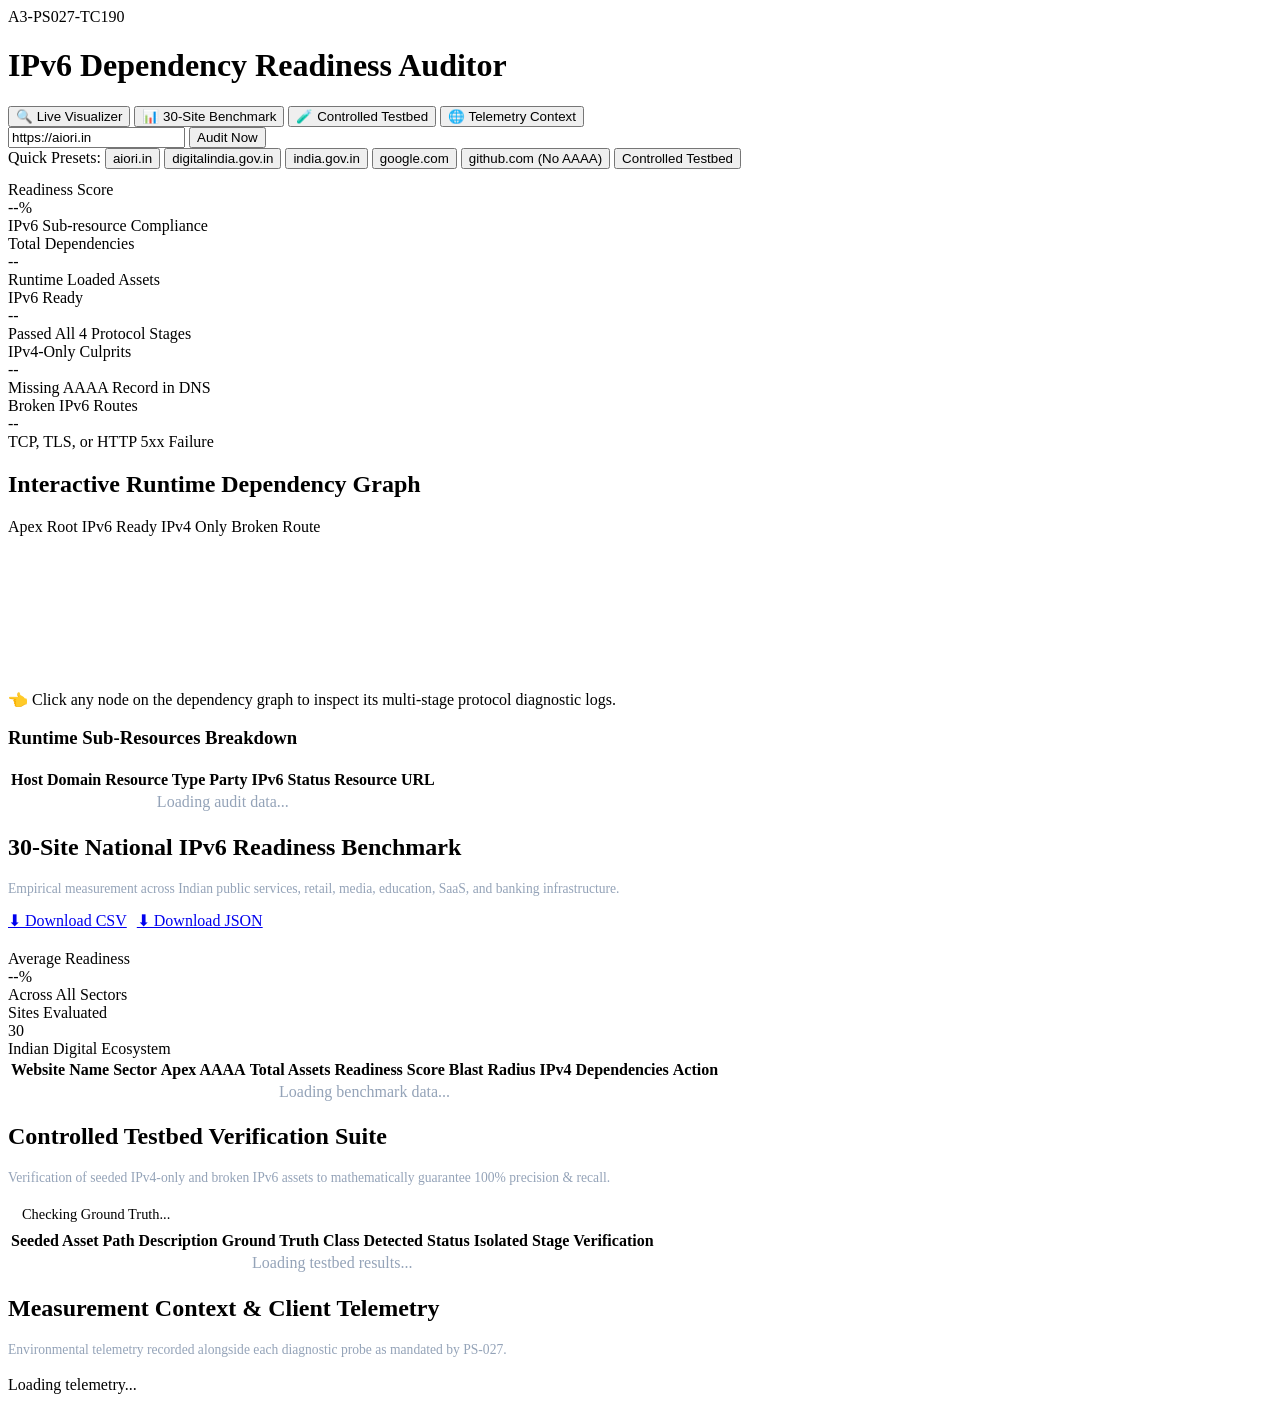
==== src/web/templates/index.html @ 7feddf94 "Level 2 Implementation: Complete Browser-Based IPv6 Auditor, 4-Stage Diagnostics, Controlled Testbed" ====
<!DOCTYPE html>
<html lang="en">
<head>
    <meta charset="UTF-8">
    <meta name="viewport" content="width=device-width, initial-scale=1.0">
    <title>IPv6 Website & Dependency Readiness Auditor | Team A3-PS027-TC190</title>
    <meta name="description" content="AIORI 3.0 PS-027 IPv6 Website and Dependency Readiness Auditor. Multi-stage failure isolation across DNS, TCP, TLS, and HTTP.">
    <!-- Google Fonts -->
    <link rel="preconnect" href="https://fonts.googleapis.com">
    <link rel="preconnect" href="https://fonts.gstatic.com" crossorigin>
    <link href="https://fonts.googleapis.com/css2?family=Inter:wght@400;500;600;700;800&family=JetBrains+Mono:wght@400;500;700&display=swap" rel="stylesheet">
    <link rel="stylesheet" href="/static/style.css">
</head>
<body>

    <!-- Header & Navigation -->
    <header class="navbar">
        <div class="brand-wrapper">
            <span class="brand-badge">A3-PS027-TC190</span>
            <h1 class="brand-title">IPv6 Dependency Readiness Auditor</h1>
        </div>
        <nav class="nav-links">
            <button class="nav-tab active" data-target="liveAuditPanel">🔍 Live Visualizer</button>
            <button class="nav-tab" data-target="benchmarkPanel">📊 30-Site Benchmark</button>
            <button class="nav-tab" data-target="testbedPanel">🧪 Controlled Testbed</button>
            <button class="nav-tab" data-target="telemetryPanel">🌐 Telemetry Context</button>
        </nav>
    </header>

    <!-- Main Workspace -->
    <main class="main-content">

        <!-- TAB 1: LIVE AUDIT & DEPENDENCY GRAPH -->
        <section id="liveAuditPanel" class="tab-panel active">
            <!-- Search & Presets -->
            <div class="audit-search-card">
                <form id="auditForm" class="search-form">
                    <input type="text" id="urlInput" class="url-input" placeholder="Enter target URL (e.g. https://india.gov.in)" value="https://aiori.in" required>
                    <button type="submit" id="auditBtn" class="btn-audit">Audit Now</button>
                </form>
                <div class="preset-chips">
                    <span class="preset-label">Quick Presets:</span>
                    <button class="chip" data-url="https://aiori.in">aiori.in</button>
                    <button class="chip" data-url="https://digitalindia.gov.in">digitalindia.gov.in</button>
                    <button class="chip" data-url="https://india.gov.in">india.gov.in</button>
                    <button class="chip" data-url="https://google.com">google.com</button>
                    <button class="chip" data-url="https://github.com">github.com (No AAAA)</button>
                    <button class="chip" data-url="http://localhost:8888">Controlled Testbed</button>
                </div>
                <div id="auditStatus" style="font-size:0.8rem; color:#94a3b8; margin-top:12px;"></div>
            </div>

            <!-- Scorecards Grid -->
            <div class="metrics-grid">
                <div class="metric-card">
                    <div class="metric-header">Readiness Score</div>
                    <div id="metricReadiness" class="metric-value color-green">--%</div>
                    <div class="metric-sub">IPv6 Sub-resource Compliance</div>
                </div>
                <div class="metric-card">
                    <div class="metric-header">Total Dependencies</div>
                    <div id="metricTotal" class="metric-value color-cyan">--</div>
                    <div class="metric-sub">Runtime Loaded Assets</div>
                </div>
                <div class="metric-card">
                    <div class="metric-header">IPv6 Ready</div>
                    <div id="metricV6Ready" class="metric-value color-green">--</div>
                    <div class="metric-sub">Passed All 4 Protocol Stages</div>
                </div>
                <div class="metric-card">
                    <div class="metric-header">IPv4-Only Culprits</div>
                    <div id="metricV4Only" class="metric-value color-red">--</div>
                    <div class="metric-sub">Missing AAAA Record in DNS</div>
                </div>
                <div class="metric-card">
                    <div class="metric-header">Broken IPv6 Routes</div>
                    <div id="metricBroken" class="metric-value color-amber">--</div>
                    <div class="metric-sub">TCP, TLS, or HTTP 5xx Failure</div>
                </div>
            </div>

            <!-- Split Workspace: Graph & Diagnostic Drawer -->
            <div class="audit-workspace">
                <div class="graph-container">
                    <div class="panel-header">
                        <h2 class="panel-title">Interactive Runtime Dependency Graph</h2>
                        <div class="graph-legend">
                            <span class="legend-item"><span class="dot dot-cyan"></span> Apex Root</span>
                            <span class="legend-item"><span class="dot dot-green"></span> IPv6 Ready</span>
                            <span class="legend-item"><span class="dot dot-red"></span> IPv4 Only</span>
                            <span class="legend-item"><span class="dot dot-amber"></span> Broken Route</span>
                        </div>
                    </div>
                    <canvas id="dependencyCanvas" class="graph-canvas"></canvas>
                </div>

                <div class="diagnostic-drawer">
                    <div id="drawerPlaceholder" class="drawer-placeholder">
                        👈 Click any node on the dependency graph to inspect its multi-stage protocol diagnostic logs.
                    </div>
                    <div id="drawerContent" style="display:none;"></div>
                </div>
            </div>

            <!-- Discovered Resources Table -->
            <div class="table-container">
                <div class="panel-header">
                    <h3 class="panel-title">Runtime Sub-Resources Breakdown</h3>
                </div>
                <table>
                    <thead>
                        <tr>
                            <th>Host Domain</th>
                            <th>Resource Type</th>
                            <th>Party</th>
                            <th>IPv6 Status</th>
                            <th>Resource URL</th>
                        </tr>
                    </thead>
                    <tbody id="resourceTableBody">
                        <tr><td colspan="5" style="text-align:center; color:#94a3b8;">Loading audit data...</td></tr>
                    </tbody>
                </table>
            </div>
        </section>

        <!-- TAB 2: 30-SITE NATIONAL BENCHMARK -->
        <section id="benchmarkPanel" class="tab-panel">
            <div class="audit-search-card">
                <div class="panel-header">
                    <div>
                        <h2 class="panel-title">30-Site National IPv6 Readiness Benchmark</h2>
                        <p style="color:#94a3b8; font-size:0.85rem; margin-top:4px;">
                            Empirical measurement across Indian public services, retail, media, education, SaaS, and banking infrastructure.
                        </p>
                    </div>
                    <div style="display:flex; gap:10px;">
                        <a href="/api/reports/csv" download class="btn-export">⬇ Download CSV</a>
                        <a href="/api/reports/json" download class="btn-export">⬇ Download JSON</a>
                    </div>
                </div>

                <div class="metrics-grid" style="margin-top:20px; margin-bottom:0;">
                    <div class="metric-card">
                        <div class="metric-header">Average Readiness</div>
                        <div id="benchAvgScore" class="metric-value color-amber">--%</div>
                        <div class="metric-sub">Across All Sectors</div>
                    </div>
                    <div class="metric-card">
                        <div class="metric-header">Sites Evaluated</div>
                        <div id="benchTotalSites" class="metric-value color-cyan">30</div>
                        <div class="metric-sub">Indian Digital Ecosystem</div>
                    </div>
                </div>
            </div>

            <div class="table-container">
                <table>
                    <thead>
                        <tr>
                            <th>Website Name</th>
                            <th>Sector</th>
                            <th>Apex AAAA</th>
                            <th>Total Assets</th>
                            <th>Readiness Score</th>
                            <th>Blast Radius</th>
                            <th>IPv4 Dependencies</th>
                            <th>Action</th>
                        </tr>
                    </thead>
                    <tbody id="benchmarkTableBody">
                        <tr><td colspan="8" style="text-align:center; color:#94a3b8;">Loading benchmark data...</td></tr>
                    </tbody>
                </table>
            </div>
        </section>

        <!-- TAB 3: CONTROLLED TESTBED -->
        <section id="testbedPanel" class="tab-panel">
            <div class="audit-search-card">
                <div class="panel-header">
                    <div>
                        <h2 class="panel-title">Controlled Testbed Verification Suite</h2>
                        <p style="color:#94a3b8; font-size:0.85rem; margin-top:4px;">
                            Verification of seeded IPv4-only and broken IPv6 assets to mathematically guarantee 100% precision & recall.
                        </p>
                    </div>
                    <div id="testbedStatusBadge" class="badge badge-ready" style="font-size:0.9rem; padding:6px 14px;">
                        Checking Ground Truth...
                    </div>
                </div>
            </div>

            <div class="table-container">
                <table>
                    <thead>
                        <tr>
                            <th>Seeded Asset Path</th>
                            <th>Description</th>
                            <th>Ground Truth Class</th>
                            <th>Detected Status</th>
                            <th>Isolated Stage</th>
                            <th>Verification</th>
                        </tr>
                    </thead>
                    <tbody id="testbedTableBody">
                        <tr><td colspan="6" style="text-align:center; color:#94a3b8;">Loading testbed results...</td></tr>
                    </tbody>
                </table>
            </div>
        </section>

        <!-- TAB 4: TELEMETRY CONTEXT -->
        <section id="telemetryPanel" class="tab-panel">
            <div class="audit-search-card">
                <h2 class="panel-title">Measurement Context & Client Telemetry</h2>
                <p style="color:#94a3b8; font-size:0.85rem; margin-top:4px; margin-bottom:18px;">
                    Environmental telemetry recorded alongside each diagnostic probe as mandated by PS-027.
                </p>
                <div id="telemetryBox">Loading telemetry...</div>
            </div>
        </section>

    </main>

    <script src="/static/app.js"></script>
</body>
</html>
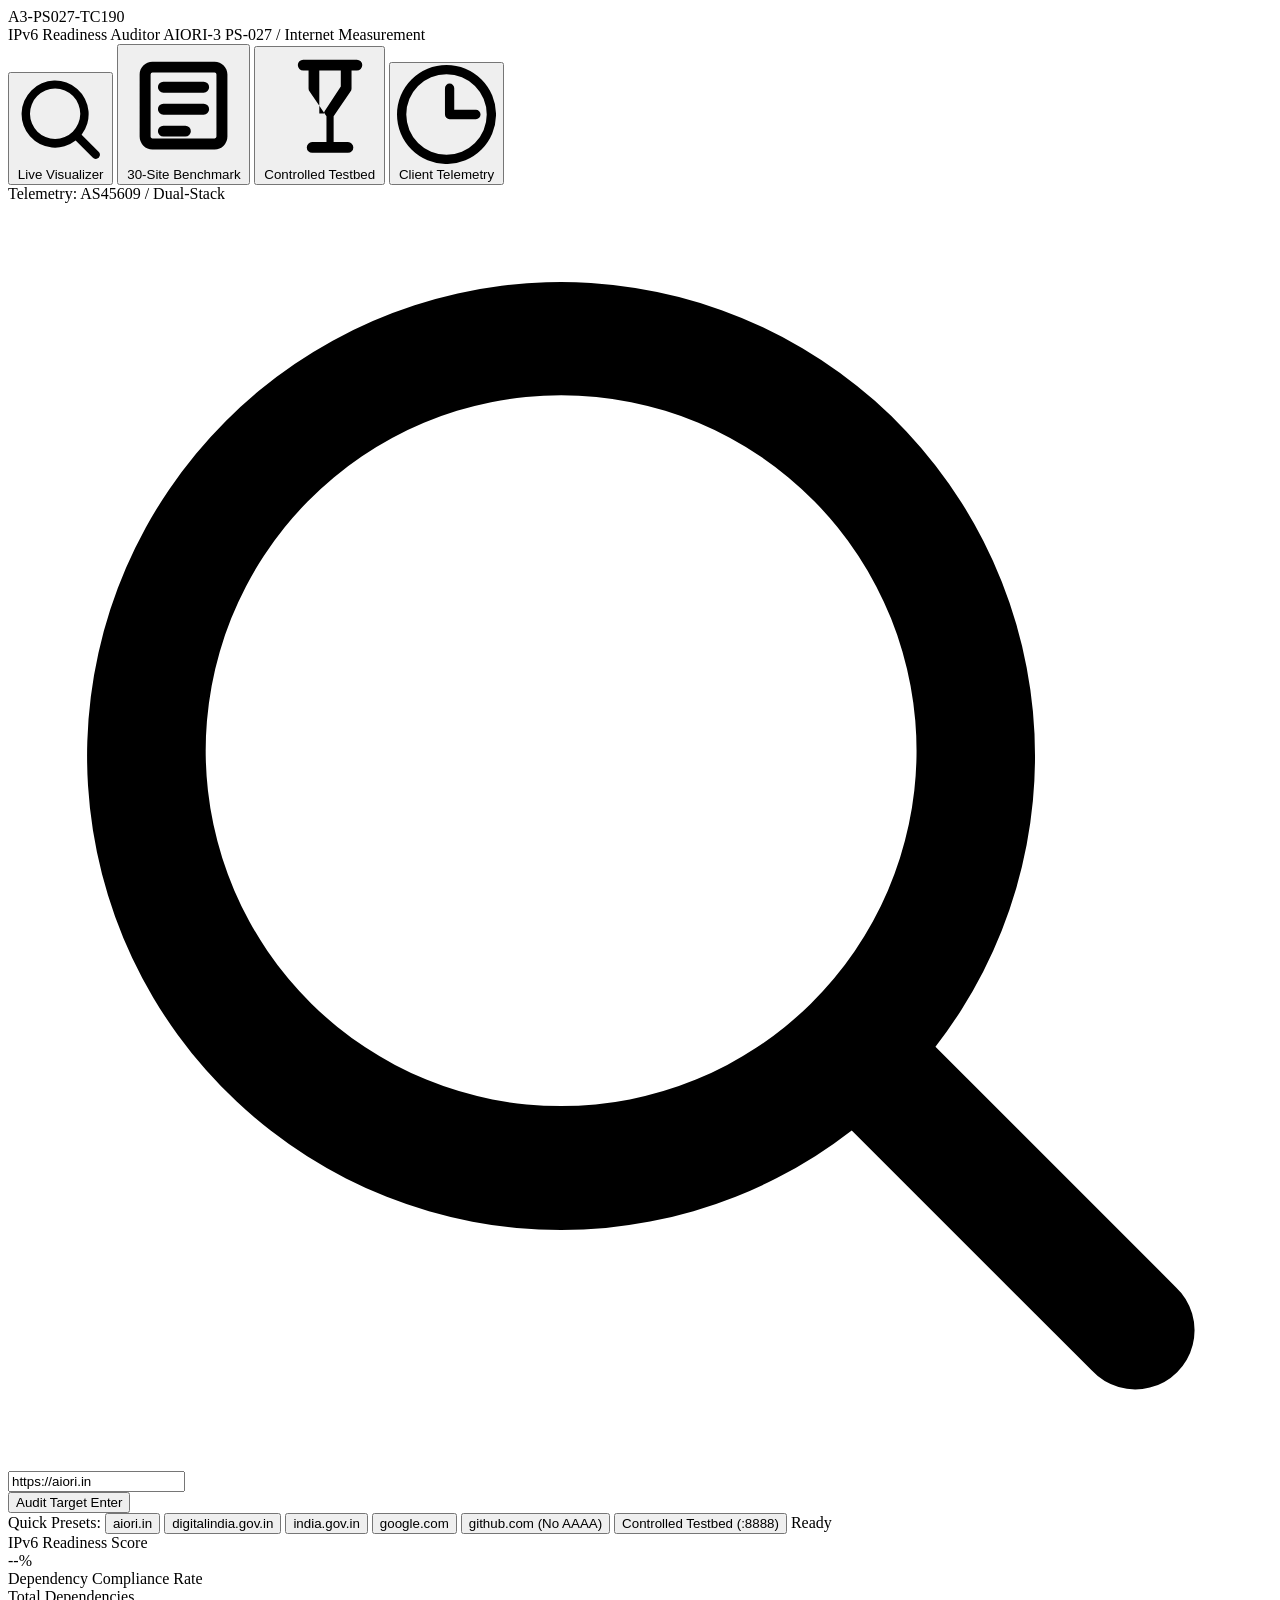
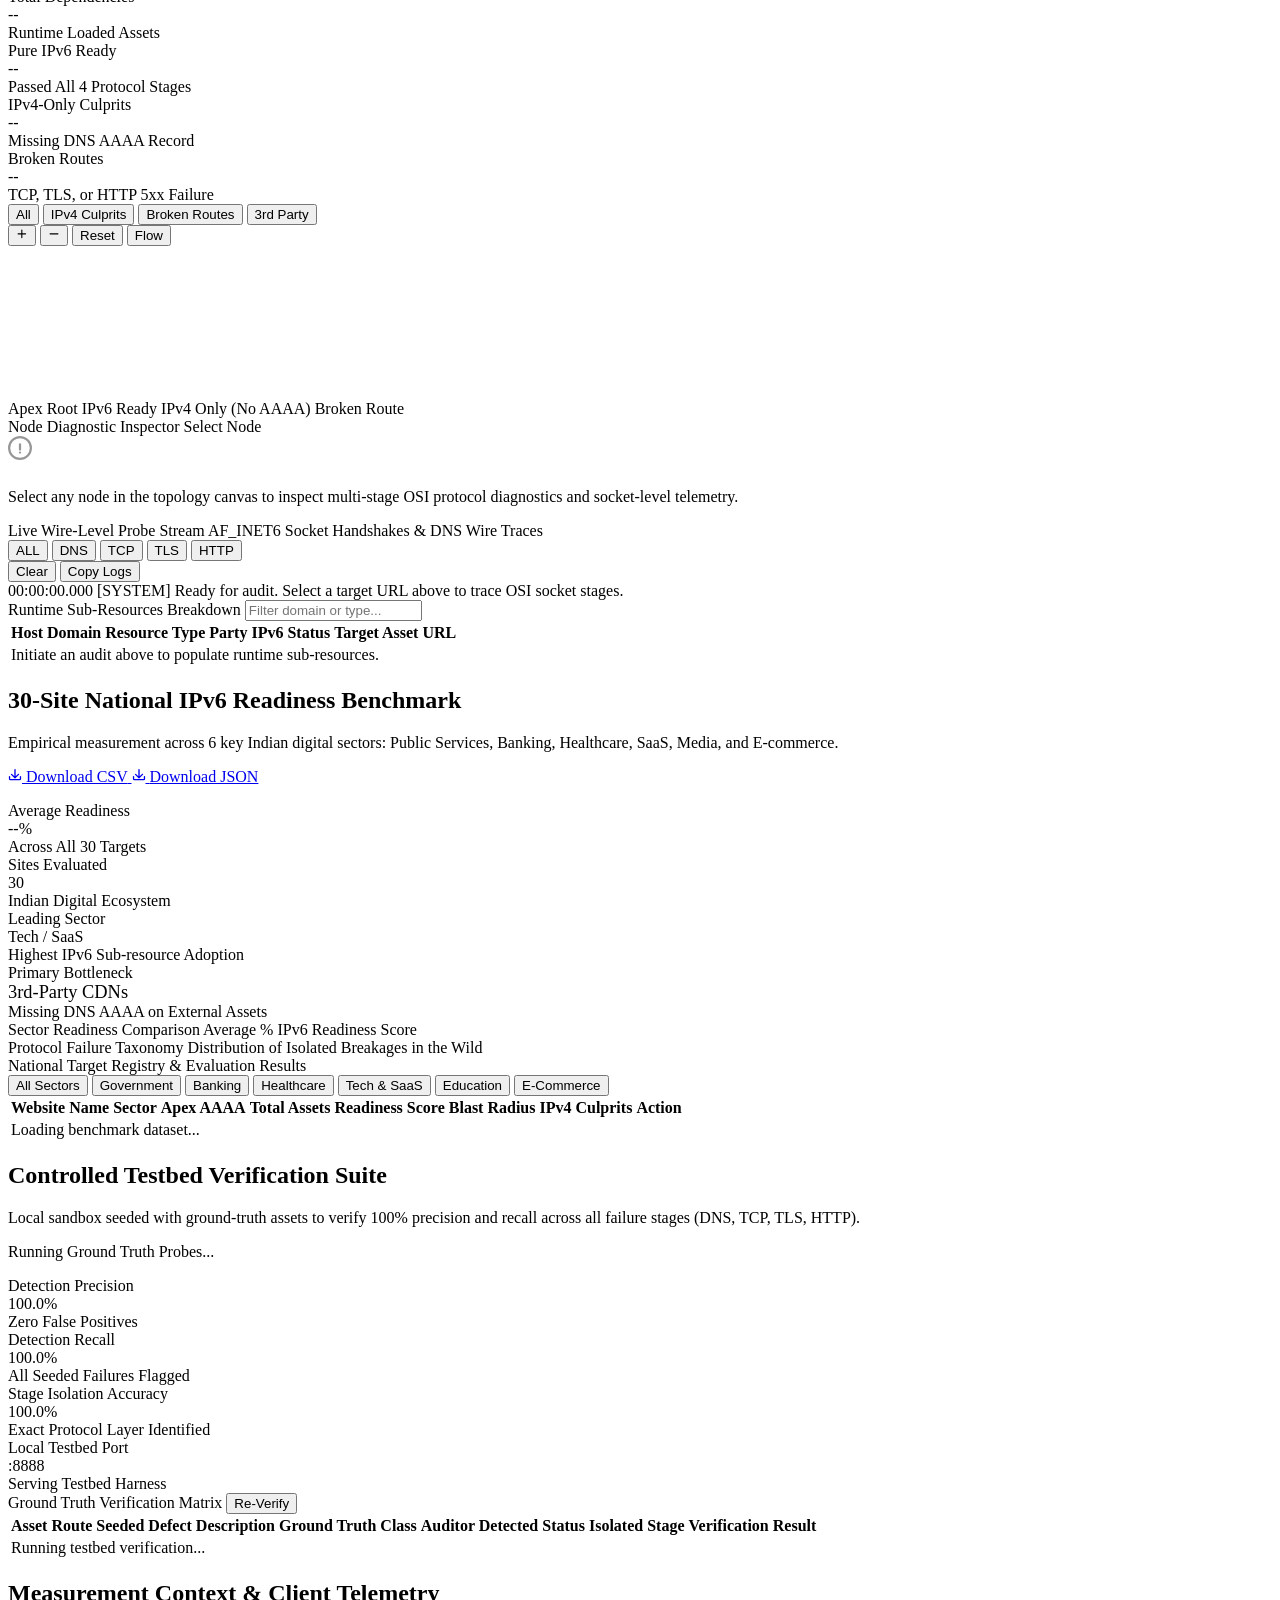
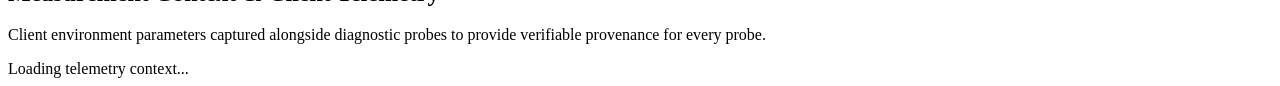
==== commit f23f6aed: "feat(ui): update clean minimalist GitHub-style interface, fix async playwright threading, and enforc" ====
--- a/src/web/templates/index.html
+++ b/src/web/templates/index.html
@@ -3,221 +3,390 @@
 <head>
     <meta charset="UTF-8">
     <meta name="viewport" content="width=device-width, initial-scale=1.0">
-    <title>IPv6 Website & Dependency Readiness Auditor | Team A3-PS027-TC190</title>
+    <title>IPv6 Website and Dependency Readiness Auditor | Team A3-PS027-TC190</title>
     <meta name="description" content="AIORI 3.0 PS-027 IPv6 Website and Dependency Readiness Auditor. Multi-stage failure isolation across DNS, TCP, TLS, and HTTP.">
-    <!-- Google Fonts -->
+    <!-- Google Fonts: Inter and JetBrains Mono -->
     <link rel="preconnect" href="https://fonts.googleapis.com">
     <link rel="preconnect" href="https://fonts.gstatic.com" crossorigin>
-    <link href="https://fonts.googleapis.com/css2?family=Inter:wght@400;500;600;700;800&family=JetBrains+Mono:wght@400;500;700&display=swap" rel="stylesheet">
+    <link href="https://fonts.googleapis.com/css2?family=Inter:wght@400;500;600;700&family=JetBrains+Mono:wght@400;500;600&display=swap" rel="stylesheet">
     <link rel="stylesheet" href="/static/style.css">
 </head>
 <body>
 
-    <!-- Header & Navigation -->
+    <!-- Header Navigation (GitHub / Industrial Minimalist) -->
     <header class="navbar">
-        <div class="brand-wrapper">
+        <div class="brand-group">
             <span class="brand-badge">A3-PS027-TC190</span>
-            <h1 class="brand-title">IPv6 Dependency Readiness Auditor</h1>
+            <div class="brand-info">
+                <span class="brand-title">IPv6 Readiness Auditor</span>
+                <span class="brand-sub">AIORI-3 PS-027 / Internet Measurement</span>
+            </div>
         </div>
-        <nav class="nav-links">
-            <button class="nav-tab active" data-target="liveAuditPanel">🔍 Live Visualizer</button>
-            <button class="nav-tab" data-target="benchmarkPanel">📊 30-Site Benchmark</button>
-            <button class="nav-tab" data-target="testbedPanel">🧪 Controlled Testbed</button>
-            <button class="nav-tab" data-target="telemetryPanel">🌐 Telemetry Context</button>
+
+        <nav class="nav-tabs" role="tablist">
+            <button class="nav-tab active" data-target="liveAuditPanel" role="tab" aria-selected="true">
+                <svg class="tab-icon" viewBox="0 0 16 16" fill="currentColor"><path d="M10.68 11.74a6 6 0 0 1-7.922-8.982 6 6 0 0 1 8.982 7.922l3.04 3.04a.749.749 0 0 1-.326 1.275.749.749 0 0 1-.734-.215ZM11.5 7a4.499 4.499 0 1 0-8.997 0A4.499 4.499 0 0 0 11.5 7Z"></path></svg>
+                <span>Live Visualizer</span>
+            </button>
+            <button class="nav-tab" data-target="benchmarkPanel" role="tab" aria-selected="false">
+                <svg class="tab-icon" viewBox="0 0 16 16" fill="currentColor"><path d="M2 3.75C2 2.784 2.784 2 3.75 2h8.5c.966 0 1.75.784 1.75 1.75v8.5A1.75 1.75 0 0 1 12.25 14h-8.5A1.75 1.75 0 0 1 2 12.25Zm1.75-.25a.25.25 0 0 0-.25.25v8.5c0 .138.112.25.25.25h8.5a.25.25 0 0 0 .25-.25v-8.5a.25.25 0 0 0-.25-.25ZM4.5 5.5a.75.75 0 0 1 .75-.75h5.5a.75.75 0 0 1 0 1.5h-5.5a.75.75 0 0 1-.75-.75Zm0 3a.75.75 0 0 1 .75-.75h5.5a.75.75 0 0 1 0 1.5h-5.5a.75.75 0 0 1-.75-.75Zm0 3a.75.75 0 0 1 .75-.75h3a.75.75 0 0 1 0 1.5h-3a.75.75 0 0 1-.75-.75Z"></path></svg>
+                <span>30-Site Benchmark</span>
+            </button>
+            <button class="nav-tab" data-target="testbedPanel" role="tab" aria-selected="false">
+                <svg class="tab-icon" viewBox="0 0 16 16" fill="currentColor"><path d="M5.75 1.5a.75.75 0 0 0 0 1.5h.75v2.5a.75.75 0 0 0 .146.442L9 9.387V13H7a.75.75 0 0 0 0 1.5h5a.75.75 0 0 0 0-1.5h-2V9.387l2.354-3.445A.75.75 0 0 0 12.5 5.5V3h.75a.75.75 0 0 0 0-1.5ZM8 3h3v2.247L8.78 8.625A.75.75 0 0 0 8.654 9H8Z"></path></svg>
+                <span>Controlled Testbed</span>
+            </button>
+            <button class="nav-tab" data-target="telemetryPanel" role="tab" aria-selected="false">
+                <svg class="tab-icon" viewBox="0 0 16 16" fill="currentColor"><path d="M8 0a8 8 0 1 1 0 16A8 8 0 0 1 8 0ZM1.5 8a6.5 6.5 0 1 0 13 0 6.5 6.5 0 0 0-13 0Zm7-5a.75.75 0 0 1 .75.75v3.5h3.5a.75.75 0 0 1 0 1.5H8.5a.75.75 0 0 1-.75-.75v-4.25A.75.75 0 0 1 8.5 3Z"></path></svg>
+                <span>Client Telemetry</span>
+            </button>
         </nav>
+
+        <div class="nav-status">
+            <span class="status-indicator"></span>
+            <span id="navTelemetrySnippet" class="font-mono">Telemetry: AS45609 / Dual-Stack</span>
+        </div>
     </header>
 
-    <!-- Main Workspace -->
-    <main class="main-content">
-
-        <!-- TAB 1: LIVE AUDIT & DEPENDENCY GRAPH -->
+    <!-- Main Content Container -->
+    <main class="page-container">
+
+        <!-- TAB 1: LIVE AUDIT & TOPOLOGY -->
         <section id="liveAuditPanel" class="tab-panel active">
-            <!-- Search & Presets -->
-            <div class="audit-search-card">
+            <!-- Search & Presets Card -->
+            <div class="panel-box search-panel">
                 <form id="auditForm" class="search-form">
-                    <input type="text" id="urlInput" class="url-input" placeholder="Enter target URL (e.g. https://india.gov.in)" value="https://aiori.in" required>
-                    <button type="submit" id="auditBtn" class="btn-audit">Audit Now</button>
+                    <div class="search-input-wrap">
+                        <svg class="search-icon" viewBox="0 0 16 16" fill="currentColor"><path d="M10.68 11.74a6 6 0 0 1-7.922-8.982 6 6 0 0 1 8.982 7.922l3.04 3.04a.749.749 0 0 1-.326 1.275.749.749 0 0 1-.734-.215ZM11.5 7a4.499 4.499 0 1 0-8.997 0A4.499 4.499 0 0 0 11.5 7Z"></path></svg>
+                        <input type="text" id="urlInput" class="search-input font-mono" placeholder="Enter target URL (e.g. https://india.gov.in)" value="https://aiori.in" required autocomplete="off" spellcheck="false">
+                    </div>
+                    <button type="submit" id="auditBtn" class="btn btn-primary">
+                        <span>Audit Target</span>
+                        <span class="btn-kbd font-mono">Enter</span>
+                    </button>
                 </form>
-                <div class="preset-chips">
-                    <span class="preset-label">Quick Presets:</span>
+
+                <div class="presets-row">
+                    <span class="presets-label">Quick Presets:</span>
                     <button class="chip" data-url="https://aiori.in">aiori.in</button>
                     <button class="chip" data-url="https://digitalindia.gov.in">digitalindia.gov.in</button>
                     <button class="chip" data-url="https://india.gov.in">india.gov.in</button>
                     <button class="chip" data-url="https://google.com">google.com</button>
                     <button class="chip" data-url="https://github.com">github.com (No AAAA)</button>
-                    <button class="chip" data-url="http://localhost:8888">Controlled Testbed</button>
-                </div>
-                <div id="auditStatus" style="font-size:0.8rem; color:#94a3b8; margin-top:12px;"></div>
-            </div>
-
-            <!-- Scorecards Grid -->
-            <div class="metrics-grid">
+                    <button class="chip" data-url="http://localhost:8888">Controlled Testbed (:8888)</button>
+                    <span id="auditStatusPill" class="status-pill status-ready">Ready</span>
+                </div>
+            </div>
+
+            <!-- Metrics Summary Grid -->
+            <div class="metrics-row">
+                <div class="metric-card metric-hero">
+                    <div class="metric-label">IPv6 Readiness Score</div>
+                    <div class="metric-value-row">
+                        <div id="metricReadiness" class="metric-value font-mono">--%</div>
+                    </div>
+                    <div class="metric-sub">Dependency Compliance Rate</div>
+                </div>
+
                 <div class="metric-card">
-                    <div class="metric-header">Readiness Score</div>
-                    <div id="metricReadiness" class="metric-value color-green">--%</div>
-                    <div class="metric-sub">IPv6 Sub-resource Compliance</div>
-                </div>
+                    <div class="metric-label">Total Dependencies</div>
+                    <div id="metricTotal" class="metric-value font-mono">--</div>
+                    <div class="metric-sub">Runtime Loaded Assets</div>
+                </div>
+
                 <div class="metric-card">
-                    <div class="metric-header">Total Dependencies</div>
-                    <div id="metricTotal" class="metric-value color-cyan">--</div>
-                    <div class="metric-sub">Runtime Loaded Assets</div>
-                </div>
+                    <div class="metric-label">Pure IPv6 Ready</div>
+                    <div id="metricV6Ready" class="metric-value font-mono text-green">--</div>
+                    <div class="metric-sub">Passed All 4 Protocol Stages</div>
+                </div>
+
                 <div class="metric-card">
-                    <div class="metric-header">IPv6 Ready</div>
-                    <div id="metricV6Ready" class="metric-value color-green">--</div>
-                    <div class="metric-sub">Passed All 4 Protocol Stages</div>
-                </div>
+                    <div class="metric-label">IPv4-Only Culprits</div>
+                    <div id="metricV4Only" class="metric-value font-mono text-red">--</div>
+                    <div class="metric-sub">Missing DNS AAAA Record</div>
+                </div>
+
                 <div class="metric-card">
-                    <div class="metric-header">IPv4-Only Culprits</div>
-                    <div id="metricV4Only" class="metric-value color-red">--</div>
-                    <div class="metric-sub">Missing AAAA Record in DNS</div>
-                </div>
-                <div class="metric-card">
-                    <div class="metric-header">Broken IPv6 Routes</div>
-                    <div id="metricBroken" class="metric-value color-amber">--</div>
+                    <div class="metric-label">Broken Routes</div>
+                    <div id="metricBroken" class="metric-value font-mono text-amber">--</div>
                     <div class="metric-sub">TCP, TLS, or HTTP 5xx Failure</div>
                 </div>
             </div>
 
-            <!-- Split Workspace: Graph & Diagnostic Drawer -->
-            <div class="audit-workspace">
-                <div class="graph-container">
-                    <div class="panel-header">
-                        <h2 class="panel-title">Interactive Runtime Dependency Graph</h2>
-                        <div class="graph-legend">
-                            <span class="legend-item"><span class="dot dot-cyan"></span> Apex Root</span>
-                            <span class="legend-item"><span class="dot dot-green"></span> IPv6 Ready</span>
-                            <span class="legend-item"><span class="dot dot-red"></span> IPv4 Only</span>
-                            <span class="legend-item"><span class="dot dot-amber"></span> Broken Route</span>
+            <!-- Workspace: Topology & Diagnostic Inspector -->
+            <div class="workspace-grid">
+                <!-- Canvas Graph Container -->
+                <div class="panel-box canvas-container">
+                    <div class="canvas-header">
+                        <div class="filter-pills">
+                            <button class="filter-pill active" data-filter="all">All</button>
+                            <button class="filter-pill" data-filter="v4only">IPv4 Culprits</button>
+                            <button class="filter-pill" data-filter="broken">Broken Routes</button>
+                            <button class="filter-pill" data-filter="3rdparty">3rd Party</button>
                         </div>
-                    </div>
-                    <canvas id="dependencyCanvas" class="graph-canvas"></canvas>
-                </div>
-
-                <div class="diagnostic-drawer">
-                    <div id="drawerPlaceholder" class="drawer-placeholder">
-                        👈 Click any node on the dependency graph to inspect its multi-stage protocol diagnostic logs.
-                    </div>
-                    <div id="drawerContent" style="display:none;"></div>
-                </div>
-            </div>
-
-            <!-- Discovered Resources Table -->
-            <div class="table-container">
-                <div class="panel-header">
-                    <h3 class="panel-title">Runtime Sub-Resources Breakdown</h3>
-                </div>
-                <table>
-                    <thead>
-                        <tr>
-                            <th>Host Domain</th>
-                            <th>Resource Type</th>
-                            <th>Party</th>
-                            <th>IPv6 Status</th>
-                            <th>Resource URL</th>
-                        </tr>
-                    </thead>
-                    <tbody id="resourceTableBody">
-                        <tr><td colspan="5" style="text-align:center; color:#94a3b8;">Loading audit data...</td></tr>
-                    </tbody>
-                </table>
+                        <div class="canvas-actions">
+                            <button id="btnZoomIn" class="btn btn-sm btn-secondary" title="Zoom In">
+                                <svg width="12" height="12" viewBox="0 0 16 16" fill="currentColor"><path d="M7.75 2a.75.75 0 0 1 .75.75V7h4.25a.75.75 0 0 1 0 1.5H8.5v4.25a.75.75 0 0 1-1.5 0V8.5H2.75a.75.75 0 0 1 0-1.5H7V2.75A.75.75 0 0 1 7.75 2Z"></path></svg>
+                            </button>
+                            <button id="btnZoomOut" class="btn btn-sm btn-secondary" title="Zoom Out">
+                                <svg width="12" height="12" viewBox="0 0 16 16" fill="currentColor"><path d="M2 7.75A.75.75 0 0 1 2.75 7h10.5a.75.75 0 0 1 0 1.5H2.75A.75.75 0 0 1 2 7.75Z"></path></svg>
+                            </button>
+                            <button id="btnResetView" class="btn btn-sm btn-secondary" title="Reset View">Reset</button>
+                            <button id="btnToggleParticles" class="btn btn-sm btn-secondary active" title="Toggle Data Flow">Flow</button>
+                        </div>
+                    </div>
+
+                    <canvas id="dependencyCanvas"></canvas>
+
+                    <!-- Clean Bottom Legend -->
+                    <div class="canvas-footer-legend">
+                        <span class="legend-item"><span class="legend-color color-blue"></span> Apex Root</span>
+                        <span class="legend-item"><span class="legend-color color-green"></span> IPv6 Ready</span>
+                        <span class="legend-item"><span class="legend-color color-red"></span> IPv4 Only (No AAAA)</span>
+                        <span class="legend-item"><span class="legend-color color-amber"></span> Broken Route</span>
+                    </div>
+
+                    <div id="canvasTooltip" class="canvas-tooltip font-mono"></div>
+                </div>
+
+                <!-- Inspector Drawer -->
+                <aside class="panel-box inspector-panel">
+                    <div class="inspector-header">
+                        <span class="inspector-title">Node Diagnostic Inspector</span>
+                        <span id="inspectorDomainBadge" class="node-badge font-mono">Select Node</span>
+                    </div>
+
+                    <div id="drawerPlaceholder" class="drawer-empty">
+                        <svg width="24" height="24" viewBox="0 0 16 16" fill="currentColor" style="opacity:0.4; margin-bottom:8px;"><path d="M8 1.5a6.5 6.5 0 1 0 0 13 6.5 6.5 0 0 0 0-13ZM0 8a8 8 0 1 1 16 0A8 8 0 0 1 0 8Zm8-3.25a.75.75 0 0 1 .75.75v3.5a.75.75 0 0 1-1.5 0V5.5A.75.75 0 0 1 8 4.75ZM8.75 11a.75.75 0 1 1-1.5 0 .75.75 0 0 1 1.5 0Z"></path></svg>
+                        <p>Select any node in the topology canvas to inspect multi-stage OSI protocol diagnostics and socket-level telemetry.</p>
+                    </div>
+
+                    <div id="drawerContent" class="drawer-content" style="display:none;"></div>
+                </aside>
+            </div>
+
+            <!-- Live Wire-Level Probe Terminal -->
+            <div class="panel-box terminal-panel">
+                <div class="terminal-bar">
+                    <div class="terminal-meta">
+                        <span class="terminal-indicator"></span>
+                        <span class="terminal-heading">Live Wire-Level Probe Stream</span>
+                        <span class="terminal-caption font-mono">AF_INET6 Socket Handshakes & DNS Wire Traces</span>
+                    </div>
+                    <div class="terminal-controls">
+                        <div class="terminal-stage-tabs">
+                            <button class="stage-tab active" data-stage="ALL">ALL</button>
+                            <button class="stage-tab" data-stage="DNS">DNS</button>
+                            <button class="stage-tab" data-stage="TCP">TCP</button>
+                            <button class="stage-tab" data-stage="TLS">TLS</button>
+                            <button class="stage-tab" data-stage="HTTP">HTTP</button>
+                        </div>
+                        <button id="btnClearTerminal" class="btn btn-sm btn-secondary">Clear</button>
+                        <button id="btnCopyTerminal" class="btn btn-sm btn-secondary">Copy Logs</button>
+                    </div>
+                </div>
+                <div id="terminalStream" class="terminal-console font-mono">
+                    <div class="terminal-row"><span class="t-dim">00:00:00.000</span> <span class="t-info">[SYSTEM]</span> Ready for audit. Select a target URL above to trace OSI socket stages.</div>
+                </div>
+            </div>
+
+            <!-- Sub-Resources Breakdown Table -->
+            <div class="panel-box table-panel">
+                <div class="table-bar">
+                    <span class="table-heading">Runtime Sub-Resources Breakdown</span>
+                    <input type="text" id="resourceFilterInput" class="table-filter-input font-mono" placeholder="Filter domain or type...">
+                </div>
+                <div class="table-wrapper">
+                    <table class="clean-table">
+                        <thead>
+                            <tr>
+                                <th>Host Domain</th>
+                                <th>Resource Type</th>
+                                <th>Party</th>
+                                <th>IPv6 Status</th>
+                                <th>Target Asset URL</th>
+                            </tr>
+                        </thead>
+                        <tbody id="resourceTableBody">
+                            <tr><td colspan="5" class="table-empty font-mono">Initiate an audit above to populate runtime sub-resources.</td></tr>
+                        </tbody>
+                    </table>
+                </div>
             </div>
         </section>
 
-        <!-- TAB 2: 30-SITE NATIONAL BENCHMARK -->
+        <!-- TAB 2: 30-SITE BENCHMARK -->
         <section id="benchmarkPanel" class="tab-panel">
-            <div class="audit-search-card">
-                <div class="panel-header">
+            <div class="panel-box">
+                <div class="section-header-row">
                     <div>
-                        <h2 class="panel-title">30-Site National IPv6 Readiness Benchmark</h2>
-                        <p style="color:#94a3b8; font-size:0.85rem; margin-top:4px;">
-                            Empirical measurement across Indian public services, retail, media, education, SaaS, and banking infrastructure.
-                        </p>
-                    </div>
-                    <div style="display:flex; gap:10px;">
-                        <a href="/api/reports/csv" download class="btn-export">⬇ Download CSV</a>
-                        <a href="/api/reports/json" download class="btn-export">⬇ Download JSON</a>
-                    </div>
-                </div>
-
-                <div class="metrics-grid" style="margin-top:20px; margin-bottom:0;">
-                    <div class="metric-card">
-                        <div class="metric-header">Average Readiness</div>
-                        <div id="benchAvgScore" class="metric-value color-amber">--%</div>
-                        <div class="metric-sub">Across All Sectors</div>
-                    </div>
-                    <div class="metric-card">
-                        <div class="metric-header">Sites Evaluated</div>
-                        <div id="benchTotalSites" class="metric-value color-cyan">30</div>
+                        <h2 class="section-heading">30-Site National IPv6 Readiness Benchmark</h2>
+                        <p class="section-caption">Empirical measurement across 6 key Indian digital sectors: Public Services, Banking, Healthcare, SaaS, Media, and E-commerce.</p>
+                    </div>
+                    <div class="btn-cluster">
+                        <a href="/api/reports/csv" download class="btn btn-secondary">
+                            <svg width="14" height="14" viewBox="0 0 16 16" fill="currentColor"><path d="M2.75 14A1.75 1.75 0 0 1 1 12.25v-2.5a.75.75 0 0 1 1.5 0v2.5c0 .138.112.25.25.25h10.5a.25.25 0 0 0 .25-.25v-2.5a.75.75 0 0 1 1.5 0v2.5A1.75 1.75 0 0 1 13.25 14Z"></path><path d="M7.25 1.75v7.69L4.53 6.72a.75.75 0 0 0-1.06 1.06l4 4a.75.75 0 0 0 1.06 0l4-4a.75.75 0 1 0-1.06-1.06L8.75 9.44V1.75a.75.75 0 0 0-1.5 0Z"></path></svg>
+                            <span>Download CSV</span>
+                        </a>
+                        <a href="/api/reports/json" download class="btn btn-secondary">
+                            <svg width="14" height="14" viewBox="0 0 16 16" fill="currentColor"><path d="M2.75 14A1.75 1.75 0 0 1 1 12.25v-2.5a.75.75 0 0 1 1.5 0v2.5c0 .138.112.25.25.25h10.5a.25.25 0 0 0 .25-.25v-2.5a.75.75 0 0 1 1.5 0v2.5A1.75 1.75 0 0 1 13.25 14Z"></path><path d="M7.25 1.75v7.69L4.53 6.72a.75.75 0 0 0-1.06 1.06l4 4a.75.75 0 0 0 1.06 0l4-4a.75.75 0 1 0-1.06-1.06L8.75 9.44V1.75a.75.75 0 0 0-1.5 0Z"></path></svg>
+                            <span>Download JSON</span>
+                        </a>
+                    </div>
+                </div>
+
+                <div class="metrics-row" style="margin-top:16px; margin-bottom:0;">
+                    <div class="metric-card">
+                        <div class="metric-label">Average Readiness</div>
+                        <div id="benchAvgScore" class="metric-value font-mono text-amber">--%</div>
+                        <div class="metric-sub">Across All 30 Targets</div>
+                    </div>
+                    <div class="metric-card">
+                        <div class="metric-label">Sites Evaluated</div>
+                        <div id="benchTotalSites" class="metric-value font-mono text-blue">30</div>
                         <div class="metric-sub">Indian Digital Ecosystem</div>
                     </div>
-                </div>
-            </div>
-
-            <div class="table-container">
-                <table>
-                    <thead>
-                        <tr>
-                            <th>Website Name</th>
-                            <th>Sector</th>
-                            <th>Apex AAAA</th>
-                            <th>Total Assets</th>
-                            <th>Readiness Score</th>
-                            <th>Blast Radius</th>
-                            <th>IPv4 Dependencies</th>
-                            <th>Action</th>
-                        </tr>
-                    </thead>
-                    <tbody id="benchmarkTableBody">
-                        <tr><td colspan="8" style="text-align:center; color:#94a3b8;">Loading benchmark data...</td></tr>
-                    </tbody>
-                </table>
+                    <div class="metric-card">
+                        <div class="metric-label">Leading Sector</div>
+                        <div id="benchLeadingSector" class="metric-value font-mono text-green">Tech / SaaS</div>
+                        <div class="metric-sub">Highest IPv6 Sub-resource Adoption</div>
+                    </div>
+                    <div class="metric-card">
+                        <div class="metric-label">Primary Bottleneck</div>
+                        <div class="metric-value font-mono text-red" style="font-size:1.15rem;">3rd-Party CDNs</div>
+                        <div class="metric-sub">Missing DNS AAAA on External Assets</div>
+                    </div>
+                </div>
+            </div>
+
+            <!-- Visual Analytics Grid -->
+            <div class="analytics-row">
+                <div class="panel-box">
+                    <div class="chart-header">
+                        <span class="chart-title">Sector Readiness Comparison</span>
+                        <span class="chart-sub">Average % IPv6 Readiness Score</span>
+                    </div>
+                    <div id="sectorBarChart" class="sector-chart-body"></div>
+                </div>
+
+                <div class="panel-box">
+                    <div class="chart-header">
+                        <span class="chart-title">Protocol Failure Taxonomy</span>
+                        <span class="chart-sub">Distribution of Isolated Breakages in the Wild</span>
+                    </div>
+                    <div id="failureTaxonomyChart" class="taxonomy-chart-body"></div>
+                </div>
+            </div>
+
+            <!-- Benchmark Results Table -->
+            <div class="panel-box table-panel">
+                <div class="table-bar">
+                    <span class="table-heading">National Target Registry & Evaluation Results</span>
+                    <div class="sector-pills" id="sectorFilterPills">
+                        <button class="filter-pill active" data-sector="ALL">All Sectors</button>
+                        <button class="filter-pill" data-sector="Government">Government</button>
+                        <button class="filter-pill" data-sector="Banking & Finance">Banking</button>
+                        <button class="filter-pill" data-sector="Healthcare">Healthcare</button>
+                        <button class="filter-pill" data-sector="Tech & SaaS">Tech & SaaS</button>
+                        <button class="filter-pill" data-sector="Education">Education</button>
+                        <button class="filter-pill" data-sector="E-Commerce">E-Commerce</button>
+                    </div>
+                </div>
+                <div class="table-wrapper">
+                    <table class="clean-table">
+                        <thead>
+                            <tr>
+                                <th>Website Name</th>
+                                <th>Sector</th>
+                                <th>Apex AAAA</th>
+                                <th>Total Assets</th>
+                                <th>Readiness Score</th>
+                                <th>Blast Radius</th>
+                                <th>IPv4 Culprits</th>
+                                <th>Action</th>
+                            </tr>
+                        </thead>
+                        <tbody id="benchmarkTableBody">
+                            <tr><td colspan="8" class="table-empty font-mono">Loading benchmark dataset...</td></tr>
+                        </tbody>
+                    </table>
+                </div>
             </div>
         </section>
 
         <!-- TAB 3: CONTROLLED TESTBED -->
         <section id="testbedPanel" class="tab-panel">
-            <div class="audit-search-card">
-                <div class="panel-header">
+            <div class="panel-box">
+                <div class="section-header-row">
                     <div>
-                        <h2 class="panel-title">Controlled Testbed Verification Suite</h2>
-                        <p style="color:#94a3b8; font-size:0.85rem; margin-top:4px;">
-                            Verification of seeded IPv4-only and broken IPv6 assets to mathematically guarantee 100% precision & recall.
-                        </p>
-                    </div>
-                    <div id="testbedStatusBadge" class="badge badge-ready" style="font-size:0.9rem; padding:6px 14px;">
-                        Checking Ground Truth...
-                    </div>
-                </div>
-            </div>
-
-            <div class="table-container">
-                <table>
-                    <thead>
-                        <tr>
-                            <th>Seeded Asset Path</th>
-                            <th>Description</th>
-                            <th>Ground Truth Class</th>
-                            <th>Detected Status</th>
-                            <th>Isolated Stage</th>
-                            <th>Verification</th>
-                        </tr>
-                    </thead>
-                    <tbody id="testbedTableBody">
-                        <tr><td colspan="6" style="text-align:center; color:#94a3b8;">Loading testbed results...</td></tr>
-                    </tbody>
-                </table>
+                        <h2 class="section-heading">Controlled Testbed Verification Suite</h2>
+                        <p class="section-caption">Local sandbox seeded with ground-truth assets to verify 100% precision and recall across all failure stages (DNS, TCP, TLS, HTTP).</p>
+                    </div>
+                    <div id="testbedStatusBadge" class="status-pill status-ready">
+                        Running Ground Truth Probes...
+                    </div>
+                </div>
+
+                <div class="metrics-row" style="margin-top:16px; margin-bottom:0;">
+                    <div class="metric-card">
+                        <div class="metric-label">Detection Precision</div>
+                        <div class="metric-value font-mono text-green">100.0%</div>
+                        <div class="metric-sub">Zero False Positives</div>
+                    </div>
+                    <div class="metric-card">
+                        <div class="metric-label">Detection Recall</div>
+                        <div class="metric-value font-mono text-green">100.0%</div>
+                        <div class="metric-sub">All Seeded Failures Flagged</div>
+                    </div>
+                    <div class="metric-card">
+                        <div class="metric-label">Stage Isolation Accuracy</div>
+                        <div class="metric-value font-mono text-green">100.0%</div>
+                        <div class="metric-sub">Exact Protocol Layer Identified</div>
+                    </div>
+                    <div class="metric-card">
+                        <div class="metric-label">Local Testbed Port</div>
+                        <div class="metric-value font-mono text-blue">:8888</div>
+                        <div class="metric-sub">Serving Testbed Harness</div>
+                    </div>
+                </div>
+            </div>
+
+            <!-- Ground Truth Matrix Table -->
+            <div class="panel-box table-panel">
+                <div class="table-bar">
+                    <span class="table-heading">Ground Truth Verification Matrix</span>
+                    <button id="btnReverifyTestbed" class="btn btn-sm btn-secondary">Re-Verify</button>
+                </div>
+                <div class="table-wrapper">
+                    <table class="clean-table">
+                        <thead>
+                            <tr>
+                                <th>Asset Route</th>
+                                <th>Seeded Defect Description</th>
+                                <th>Ground Truth Class</th>
+                                <th>Auditor Detected Status</th>
+                                <th>Isolated Stage</th>
+                                <th>Verification Result</th>
+                            </tr>
+                        </thead>
+                        <tbody id="testbedTableBody">
+                            <tr><td colspan="6" class="table-empty font-mono">Running testbed verification...</td></tr>
+                        </tbody>
+                    </table>
+                </div>
             </div>
         </section>
 
-        <!-- TAB 4: TELEMETRY CONTEXT -->
+        <!-- TAB 4: CLIENT TELEMETRY -->
         <section id="telemetryPanel" class="tab-panel">
-            <div class="audit-search-card">
-                <h2 class="panel-title">Measurement Context & Client Telemetry</h2>
-                <p style="color:#94a3b8; font-size:0.85rem; margin-top:4px; margin-bottom:18px;">
-                    Environmental telemetry recorded alongside each diagnostic probe as mandated by PS-027.
-                </p>
-                <div id="telemetryBox">Loading telemetry...</div>
+            <div class="panel-box">
+                <div class="chart-header">
+                    <h2 class="section-heading">Measurement Context & Client Telemetry</h2>
+                    <p class="section-caption">Client environment parameters captured alongside diagnostic probes to provide verifiable provenance for every probe.</p>
+                </div>
+                <div id="telemetryBox" class="telemetry-list">
+                    <div class="telemetry-card font-mono">Loading telemetry context...</div>
+                </div>
             </div>
         </section>
 
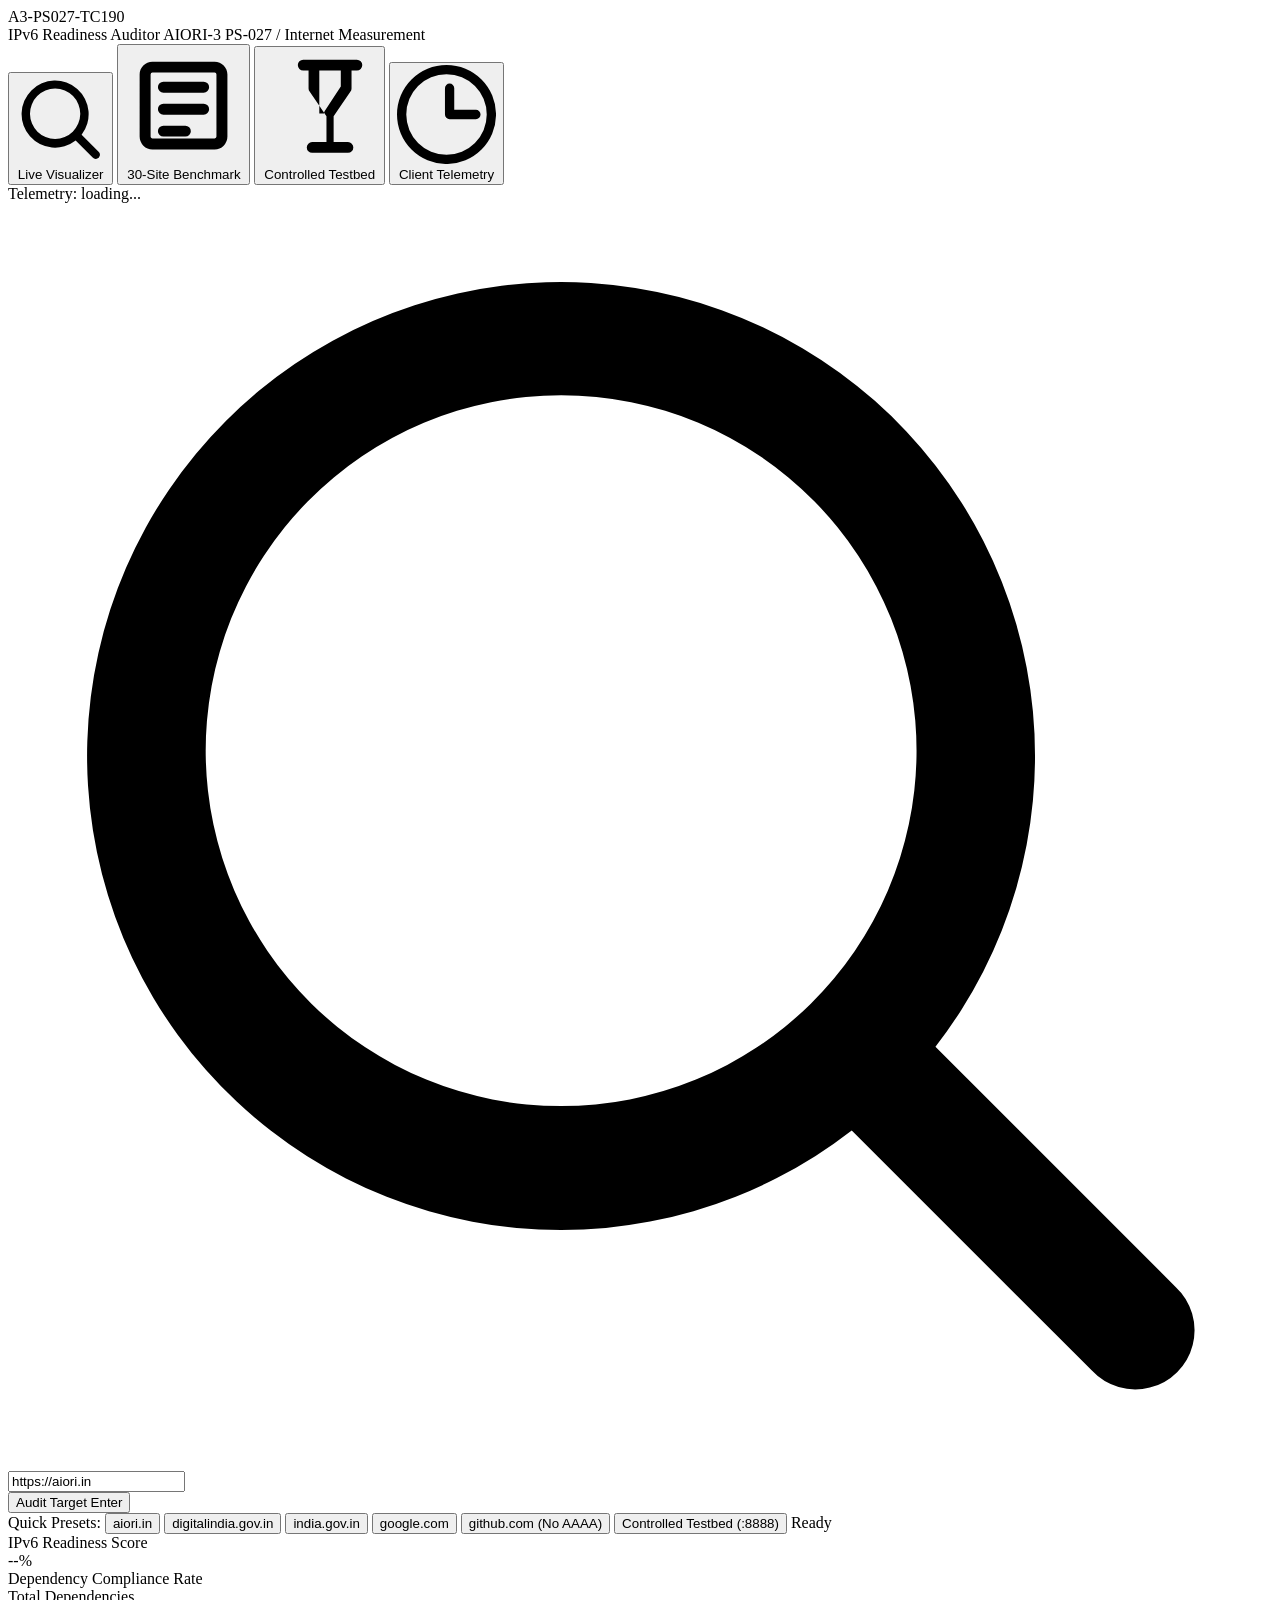
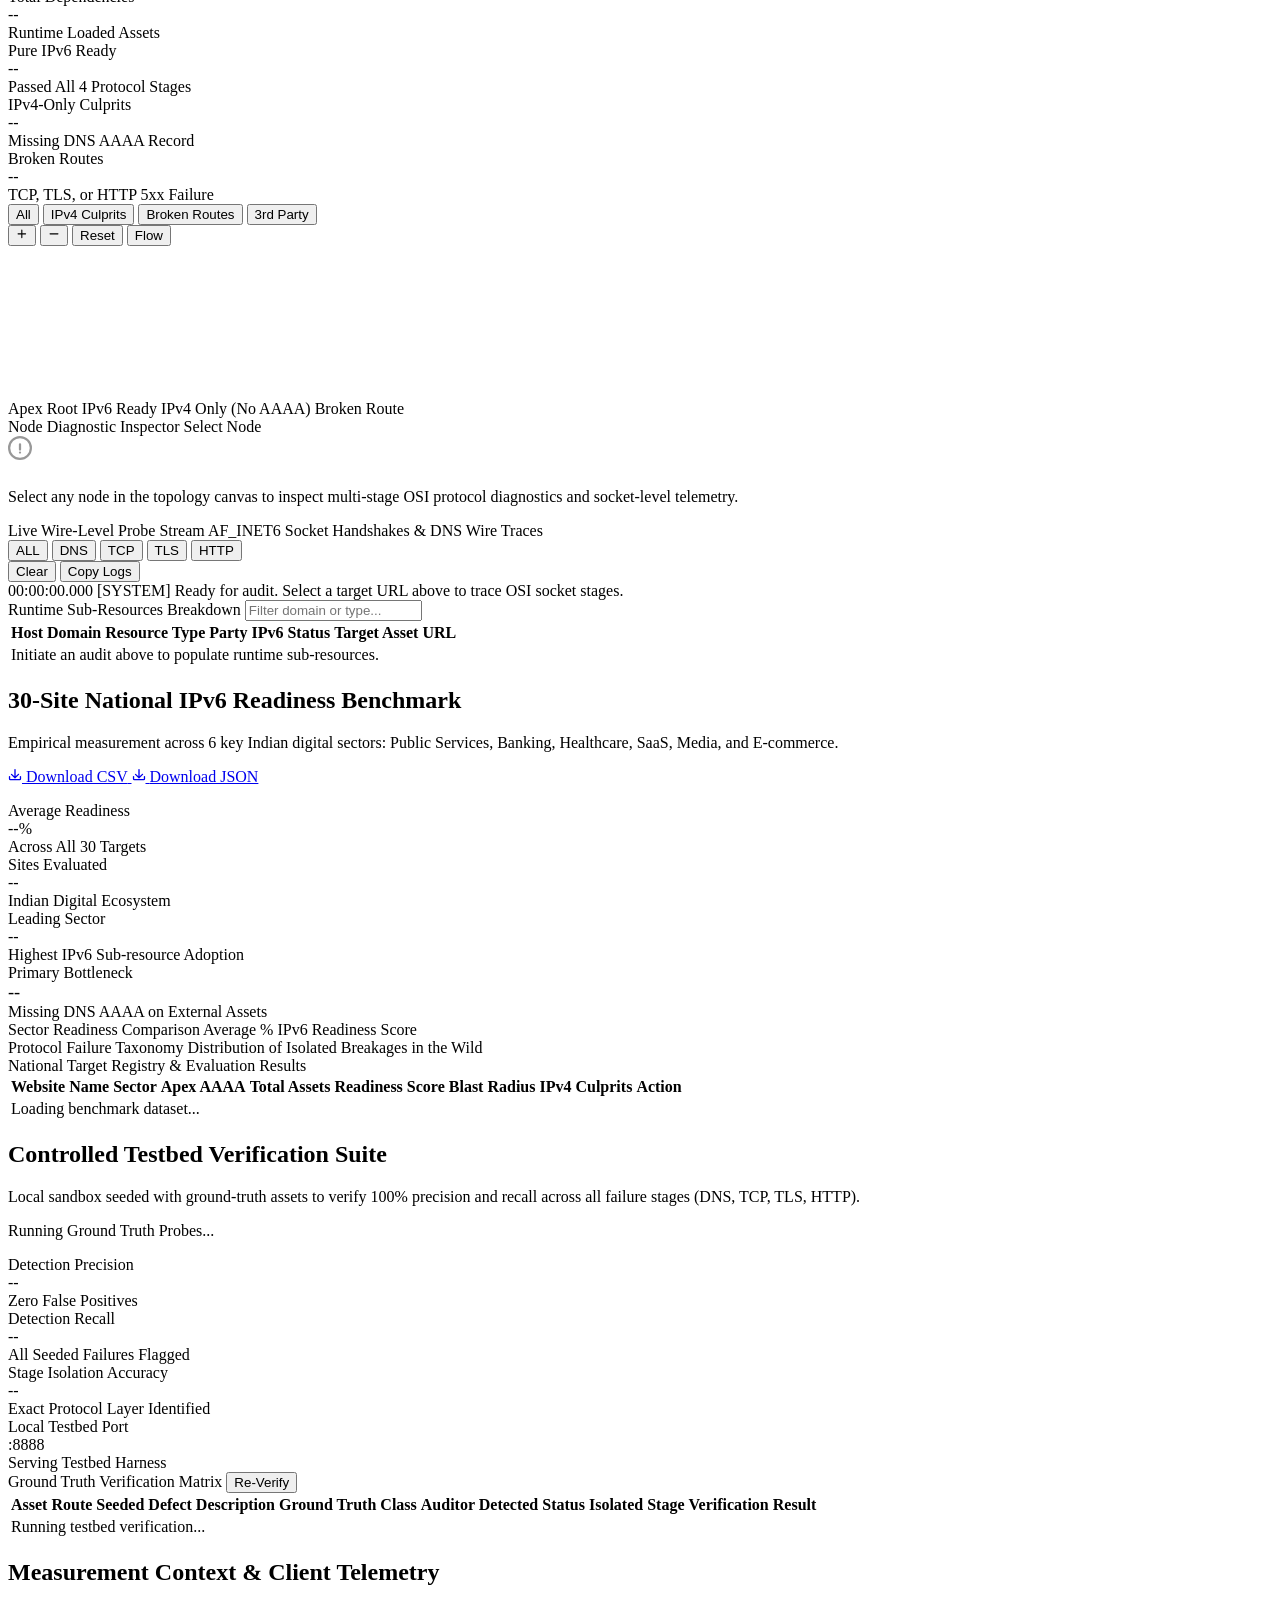
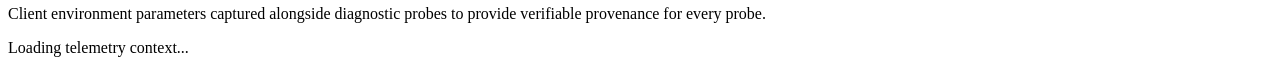
==== commit 122c3b34: "fix(dashboard): resolve data-contract mismatches and add cloud deployment config" ====
--- a/src/web/templates/index.html
+++ b/src/web/templates/index.html
@@ -44,7 +44,7 @@
 
         <div class="nav-status">
             <span class="status-indicator"></span>
-            <span id="navTelemetrySnippet" class="font-mono">Telemetry: AS45609 / Dual-Stack</span>
+            <span id="navTelemetrySnippet" class="font-mono">Telemetry: loading...</span>
         </div>
     </header>
 
@@ -243,17 +243,17 @@
                     </div>
                     <div class="metric-card">
                         <div class="metric-label">Sites Evaluated</div>
-                        <div id="benchTotalSites" class="metric-value font-mono text-blue">30</div>
+                        <div id="benchTotalSites" class="metric-value font-mono text-blue">--</div>
                         <div class="metric-sub">Indian Digital Ecosystem</div>
                     </div>
                     <div class="metric-card">
                         <div class="metric-label">Leading Sector</div>
-                        <div id="benchLeadingSector" class="metric-value font-mono text-green">Tech / SaaS</div>
+                        <div id="benchLeadingSector" class="metric-value font-mono text-green">--</div>
                         <div class="metric-sub">Highest IPv6 Sub-resource Adoption</div>
                     </div>
                     <div class="metric-card">
                         <div class="metric-label">Primary Bottleneck</div>
-                        <div class="metric-value font-mono text-red" style="font-size:1.15rem;">3rd-Party CDNs</div>
+                        <div id="benchPrimaryBottleneck" class="metric-value font-mono text-red" style="font-size:1.15rem;">--</div>
                         <div class="metric-sub">Missing DNS AAAA on External Assets</div>
                     </div>
                 </div>
@@ -282,15 +282,7 @@
             <div class="panel-box table-panel">
                 <div class="table-bar">
                     <span class="table-heading">National Target Registry & Evaluation Results</span>
-                    <div class="sector-pills" id="sectorFilterPills">
-                        <button class="filter-pill active" data-sector="ALL">All Sectors</button>
-                        <button class="filter-pill" data-sector="Government">Government</button>
-                        <button class="filter-pill" data-sector="Banking & Finance">Banking</button>
-                        <button class="filter-pill" data-sector="Healthcare">Healthcare</button>
-                        <button class="filter-pill" data-sector="Tech & SaaS">Tech & SaaS</button>
-                        <button class="filter-pill" data-sector="Education">Education</button>
-                        <button class="filter-pill" data-sector="E-Commerce">E-Commerce</button>
-                    </div>
+                    <div class="sector-pills" id="sectorFilterPills"></div>
                 </div>
                 <div class="table-wrapper">
                     <table class="clean-table">
@@ -330,22 +322,22 @@
                 <div class="metrics-row" style="margin-top:16px; margin-bottom:0;">
                     <div class="metric-card">
                         <div class="metric-label">Detection Precision</div>
-                        <div class="metric-value font-mono text-green">100.0%</div>
+                        <div id="testbedPrecision" class="metric-value font-mono text-green">--</div>
                         <div class="metric-sub">Zero False Positives</div>
                     </div>
                     <div class="metric-card">
                         <div class="metric-label">Detection Recall</div>
-                        <div class="metric-value font-mono text-green">100.0%</div>
+                        <div id="testbedRecall" class="metric-value font-mono text-green">--</div>
                         <div class="metric-sub">All Seeded Failures Flagged</div>
                     </div>
                     <div class="metric-card">
                         <div class="metric-label">Stage Isolation Accuracy</div>
-                        <div class="metric-value font-mono text-green">100.0%</div>
+                        <div id="testbedAccuracy" class="metric-value font-mono text-green">--</div>
                         <div class="metric-sub">Exact Protocol Layer Identified</div>
                     </div>
                     <div class="metric-card">
                         <div class="metric-label">Local Testbed Port</div>
-                        <div class="metric-value font-mono text-blue">:8888</div>
+                        <div id="testbedPort" class="metric-value font-mono text-blue">:8888</div>
                         <div class="metric-sub">Serving Testbed Harness</div>
                     </div>
                 </div>
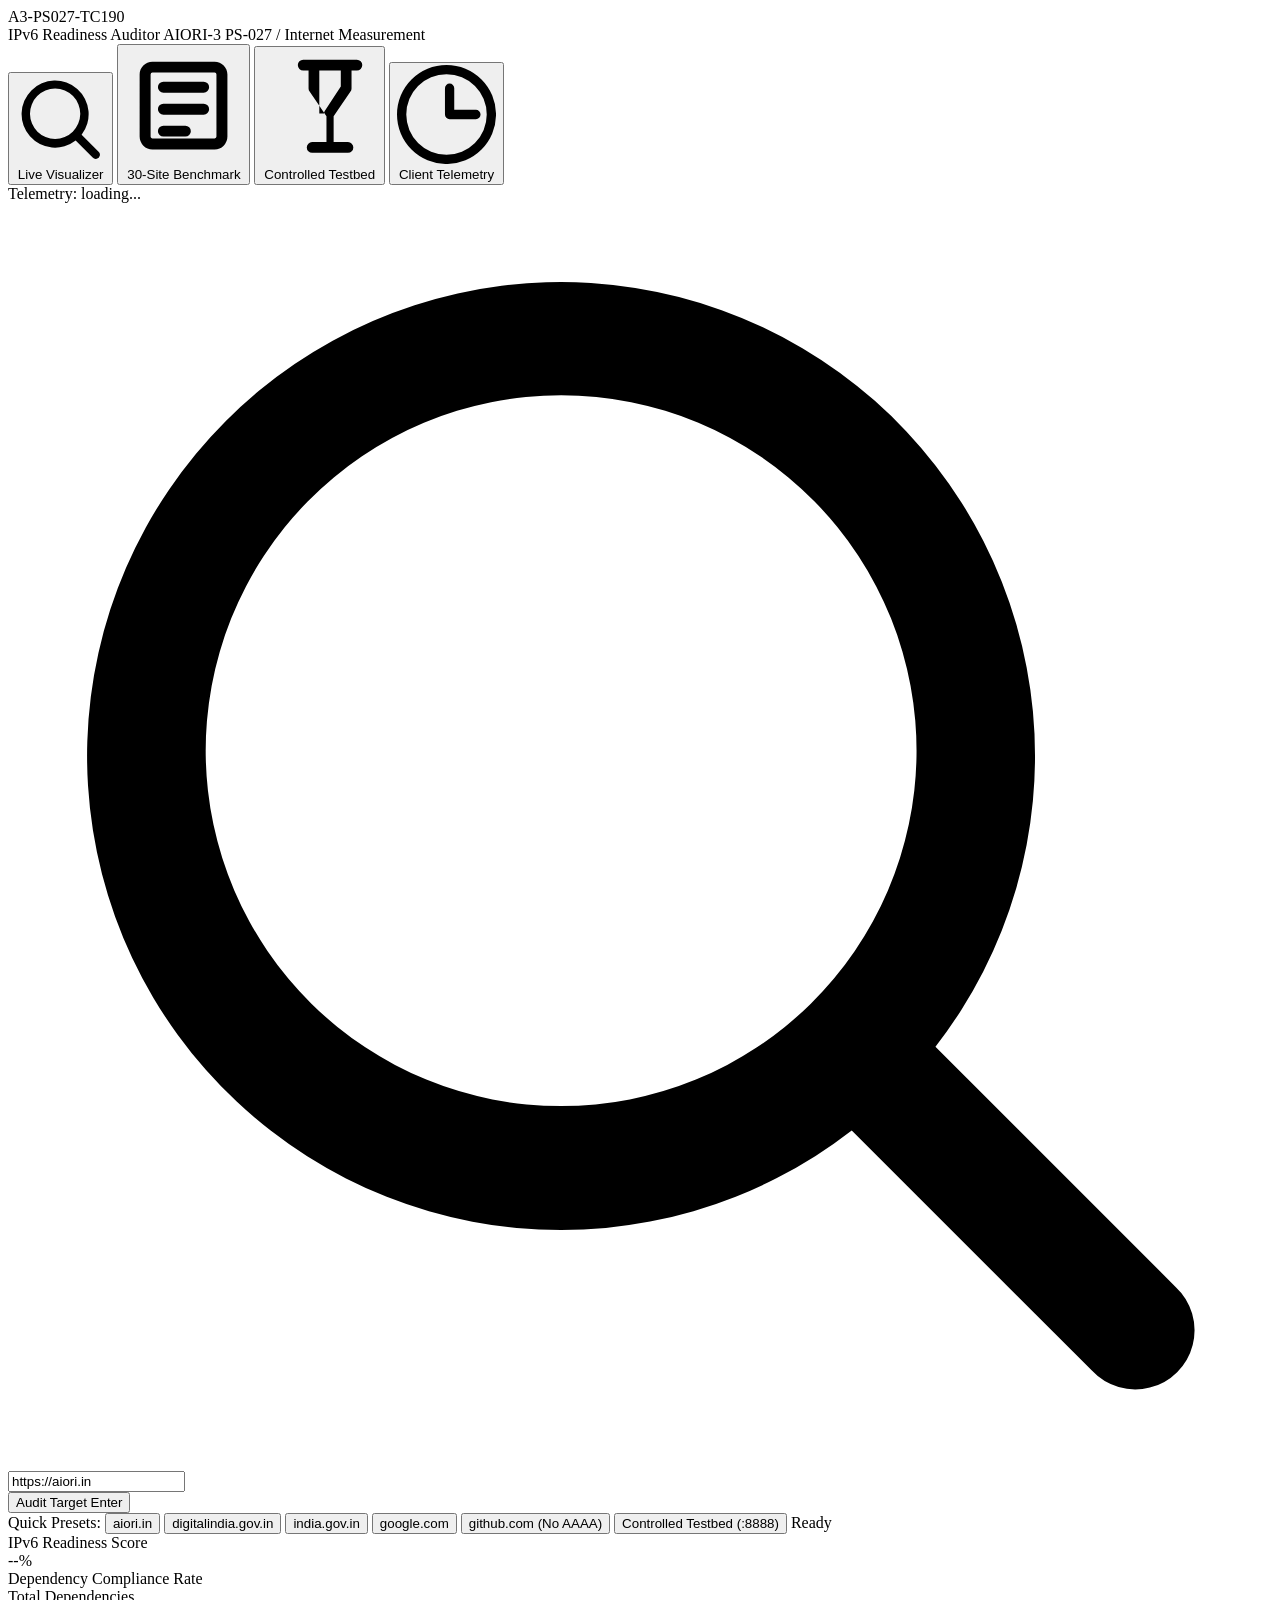
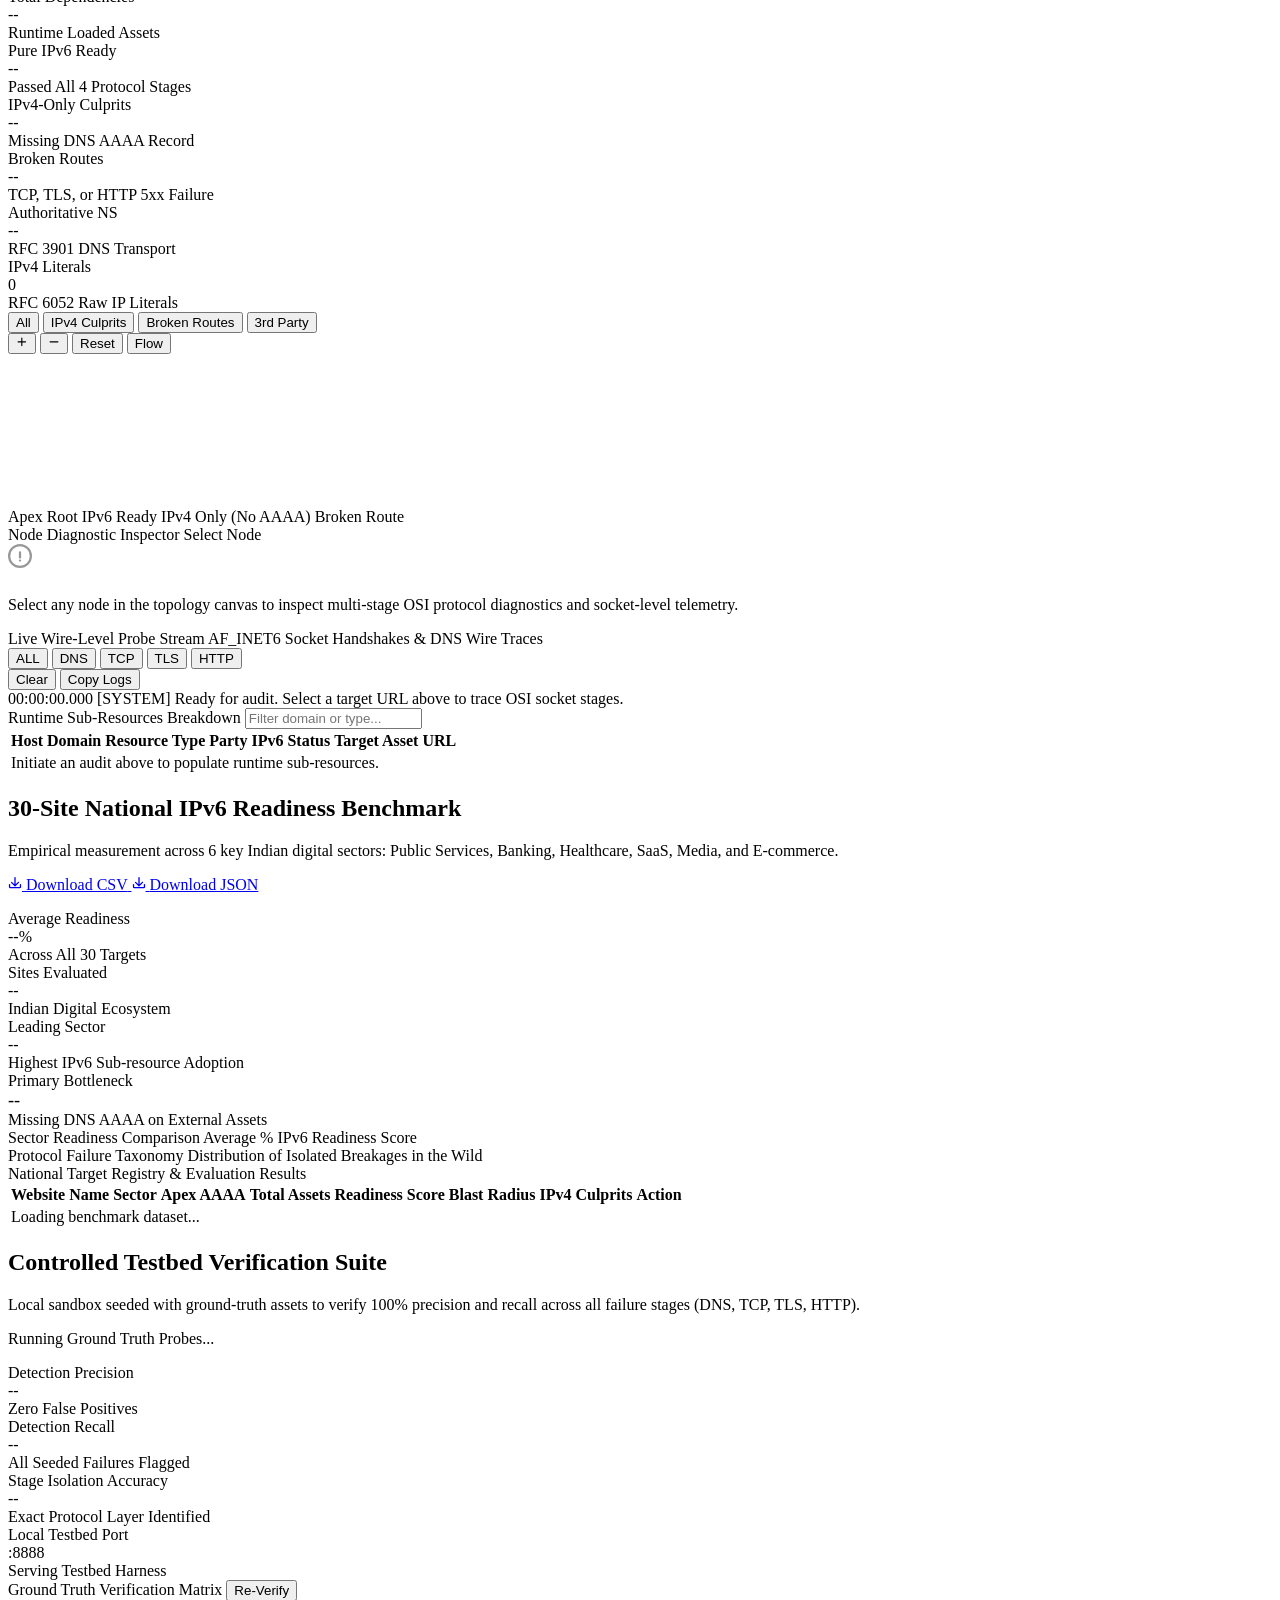
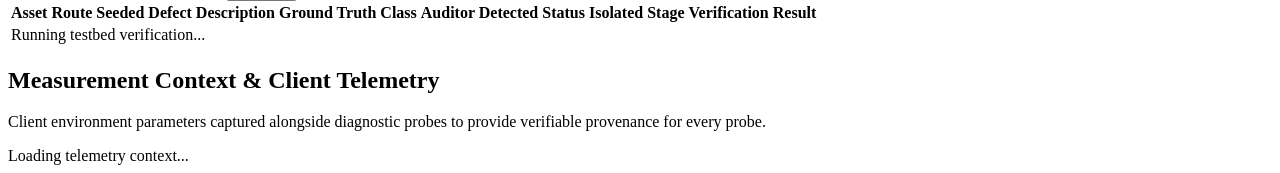
==== commit 99a2497d: "feat: add Authoritative NS parity, IPv4-literal audit, CLI probe commands, RFC links, and Render ant" ====
--- a/src/web/templates/index.html
+++ b/src/web/templates/index.html
@@ -110,6 +110,18 @@
                     <div class="metric-label">Broken Routes</div>
                     <div id="metricBroken" class="metric-value font-mono text-amber">--</div>
                     <div class="metric-sub">TCP, TLS, or HTTP 5xx Failure</div>
+                </div>
+
+                <div class="metric-card">
+                    <div class="metric-label">Authoritative NS</div>
+                    <div id="metricNsAudit" class="metric-value font-mono text-blue">--</div>
+                    <div class="metric-sub">RFC 3901 DNS Transport</div>
+                </div>
+
+                <div class="metric-card">
+                    <div class="metric-label">IPv4 Literals</div>
+                    <div id="metricIpv4Lit" class="metric-value font-mono text-green">0</div>
+                    <div class="metric-sub">RFC 6052 Raw IP Literals</div>
                 </div>
             </div>
 
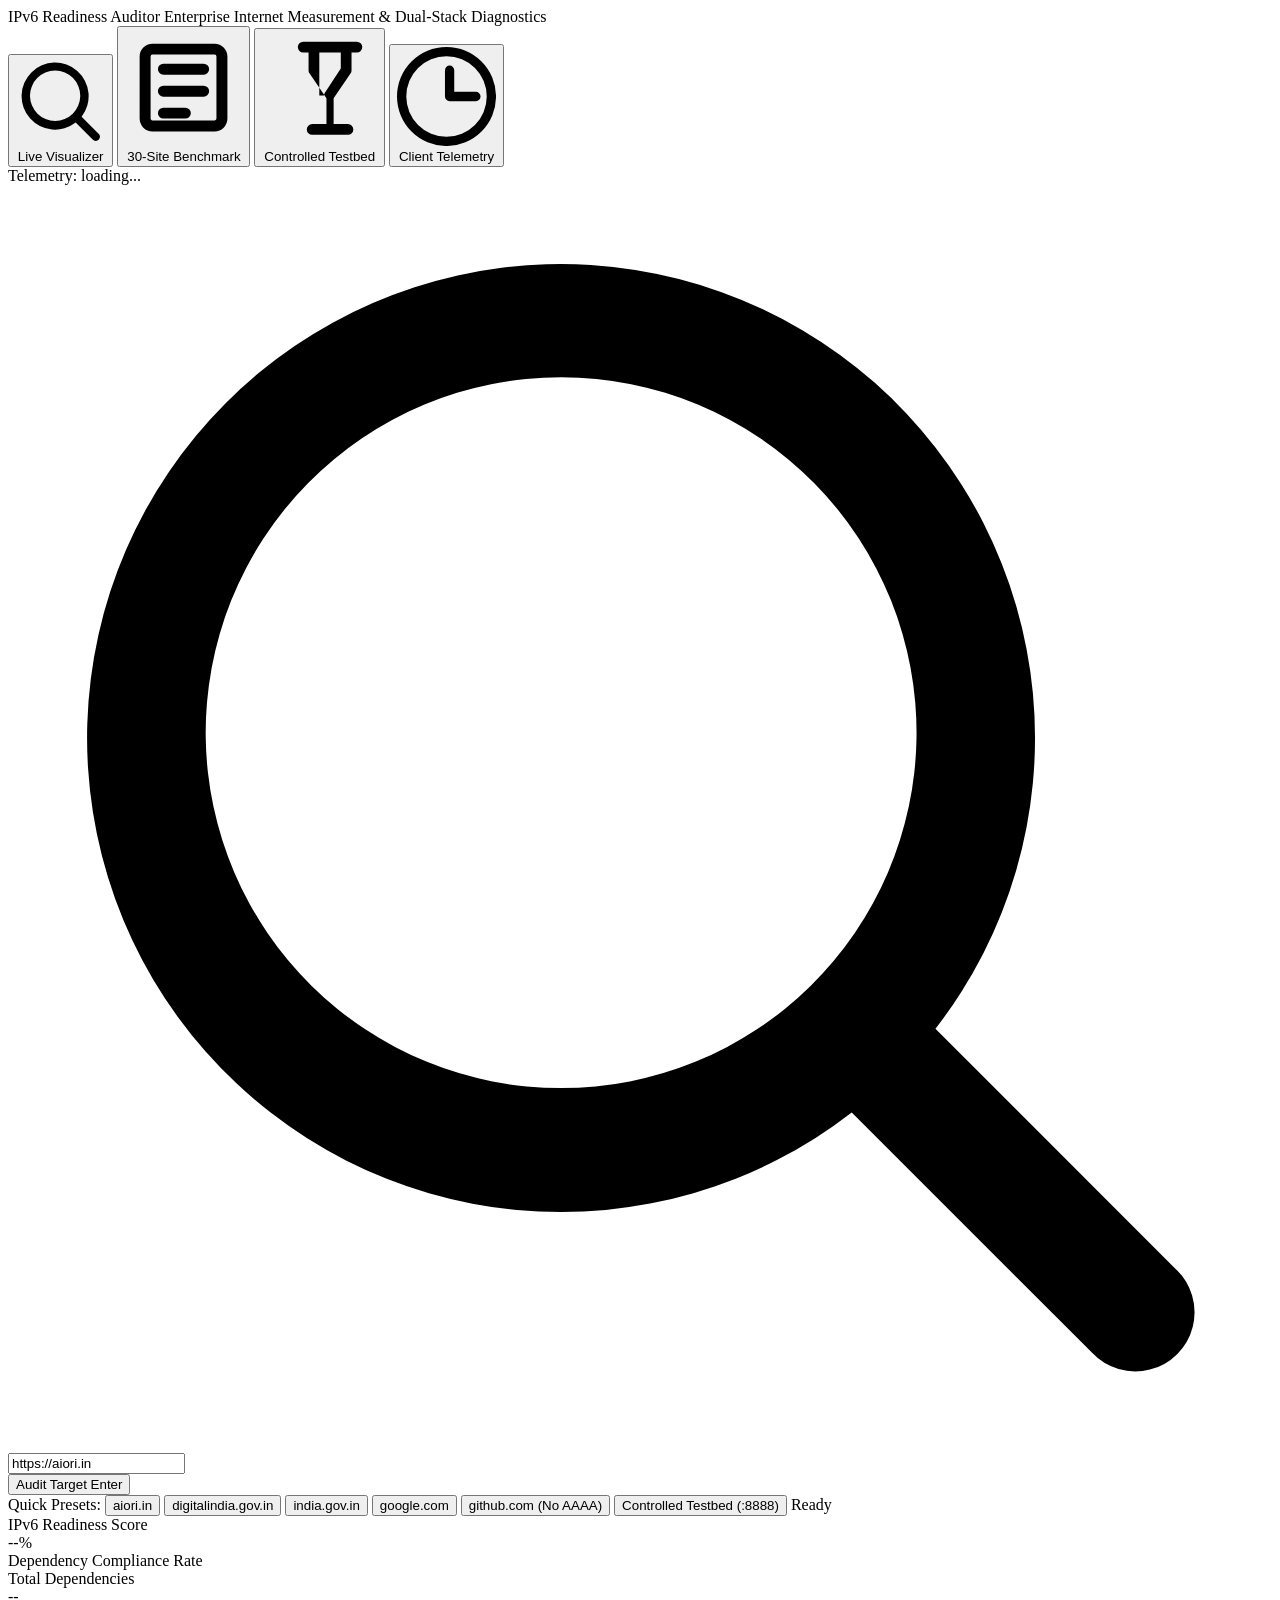
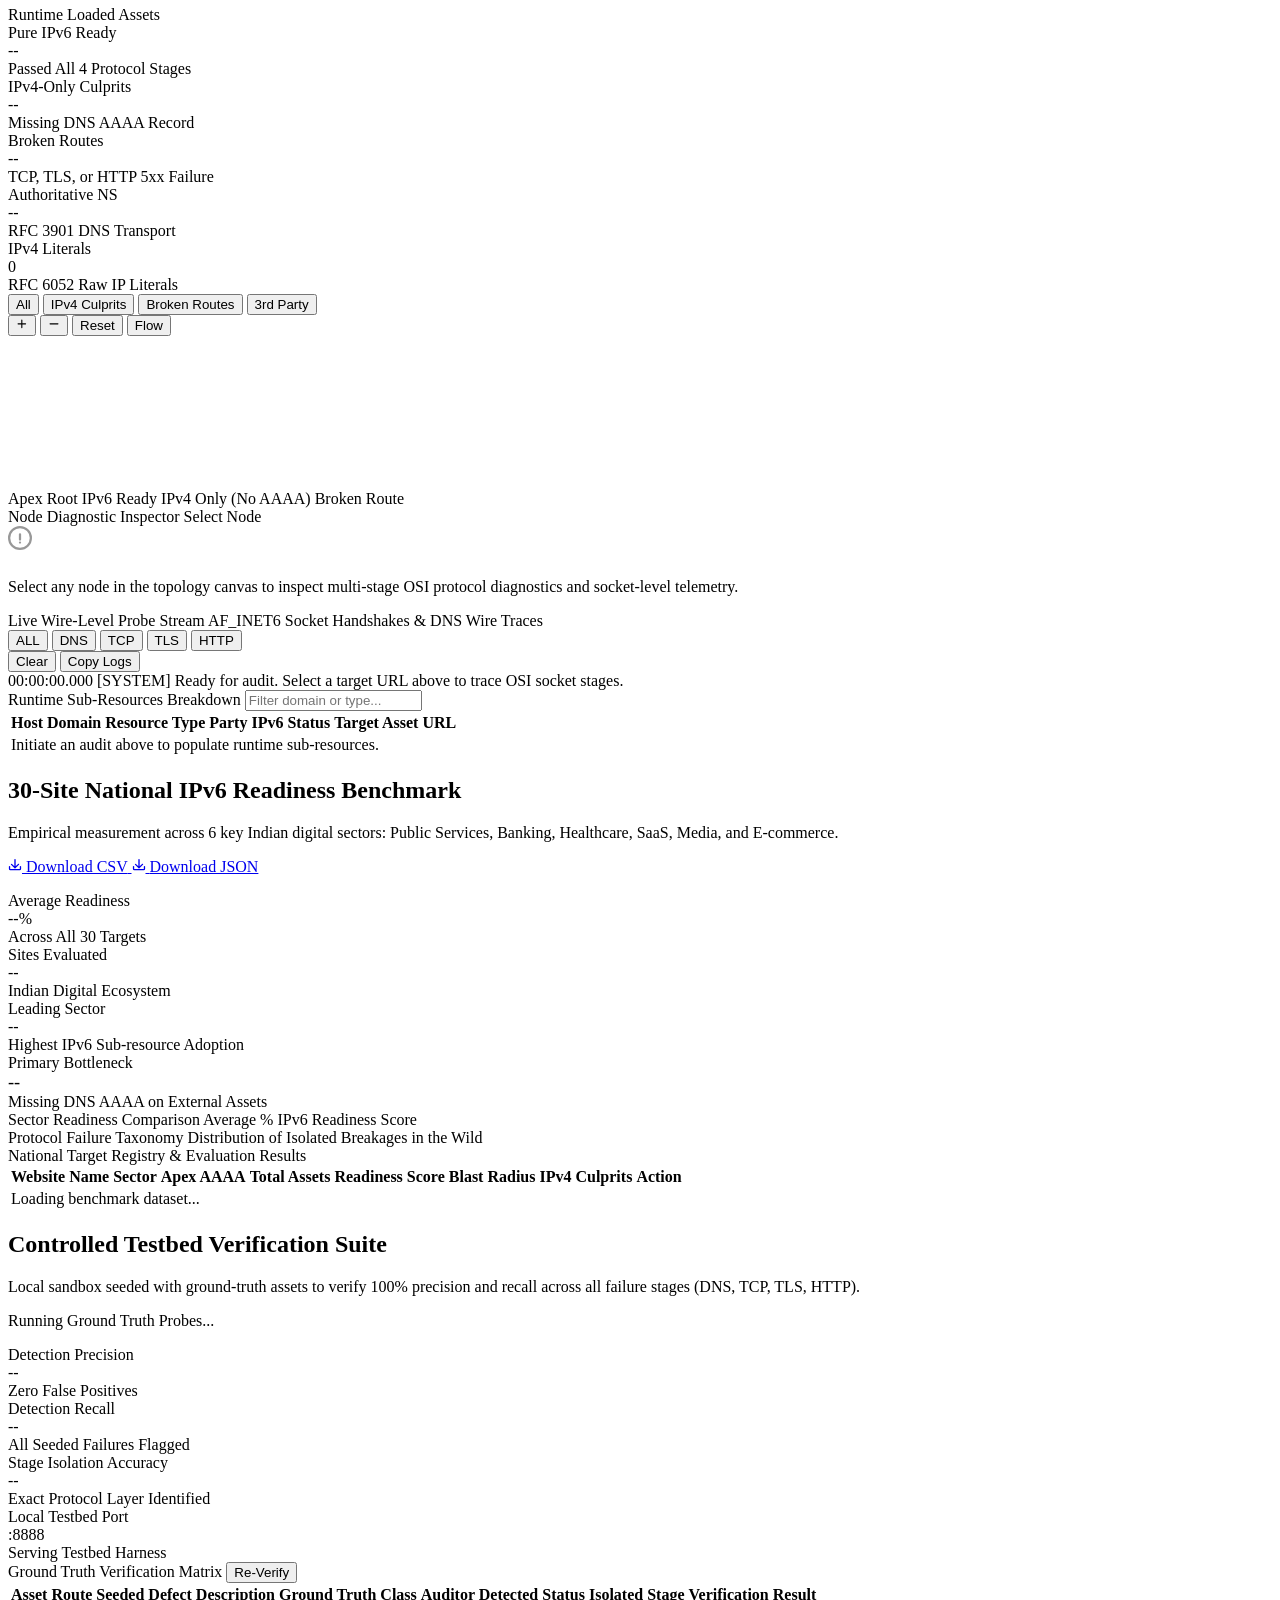
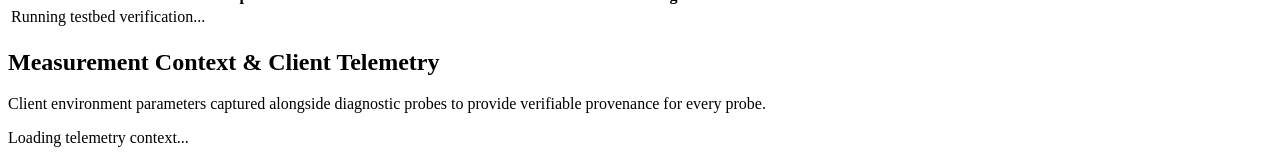
==== commit a36ee6f1: "feat(ui): clean navbar branding, remove team codes, and configure dark-light color scheme" ====
--- a/src/web/templates/index.html
+++ b/src/web/templates/index.html
@@ -3,8 +3,9 @@
 <head>
     <meta charset="UTF-8">
     <meta name="viewport" content="width=device-width, initial-scale=1.0">
-    <title>IPv6 Website and Dependency Readiness Auditor | Team A3-PS027-TC190</title>
-    <meta name="description" content="AIORI 3.0 PS-027 IPv6 Website and Dependency Readiness Auditor. Multi-stage failure isolation across DNS, TCP, TLS, and HTTP.">
+    <meta name="color-scheme" content="dark light">
+    <title>IPv6 Website & Dependency Readiness Auditor</title>
+    <meta name="description" content="Production-grade IPv6 Website and Dependency Readiness Auditor. Multi-stage failure isolation across DNS, TCP, TLS, and HTTP.">
     <!-- Google Fonts: Inter and JetBrains Mono -->
     <link rel="preconnect" href="https://fonts.googleapis.com">
     <link rel="preconnect" href="https://fonts.gstatic.com" crossorigin>
@@ -16,10 +17,9 @@
     <!-- Header Navigation (GitHub / Industrial Minimalist) -->
     <header class="navbar">
         <div class="brand-group">
-            <span class="brand-badge">A3-PS027-TC190</span>
             <div class="brand-info">
                 <span class="brand-title">IPv6 Readiness Auditor</span>
-                <span class="brand-sub">AIORI-3 PS-027 / Internet Measurement</span>
+                <span class="brand-sub">Enterprise Internet Measurement & Dual-Stack Diagnostics</span>
             </div>
         </div>
 
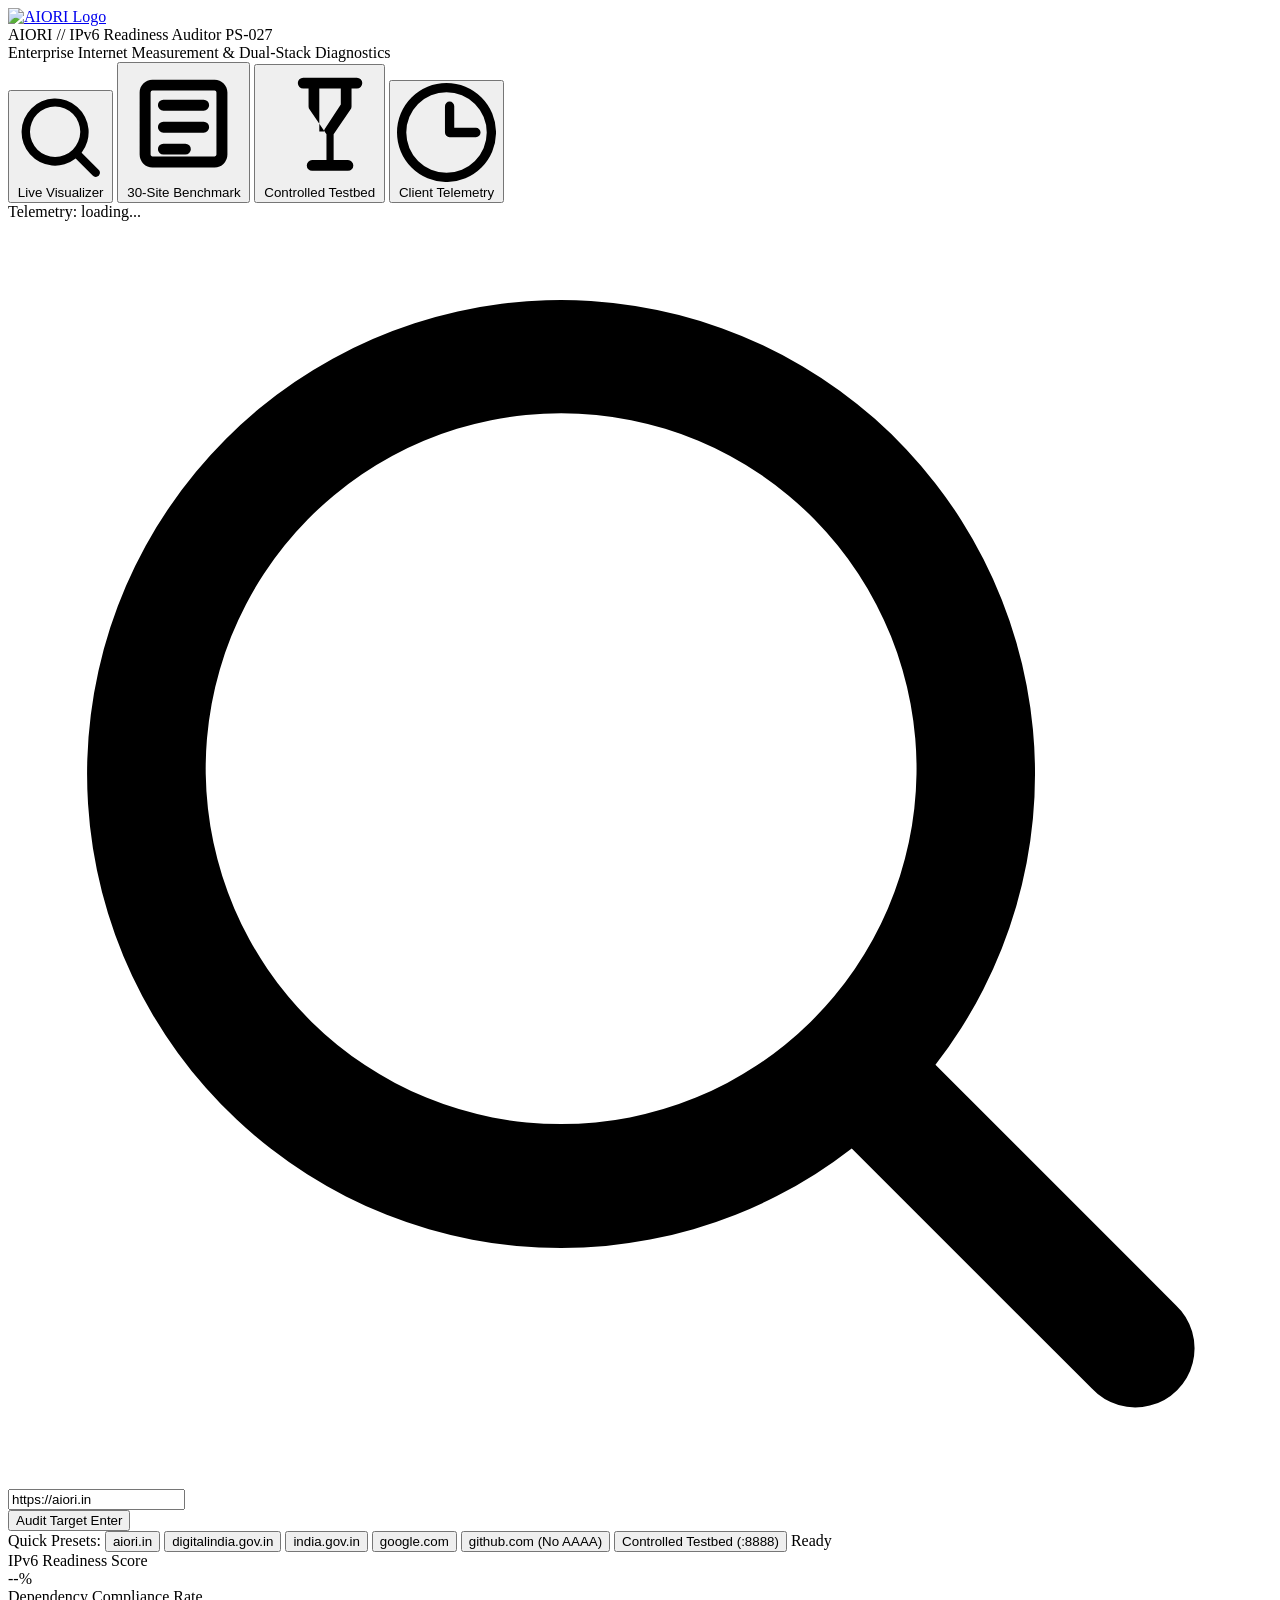
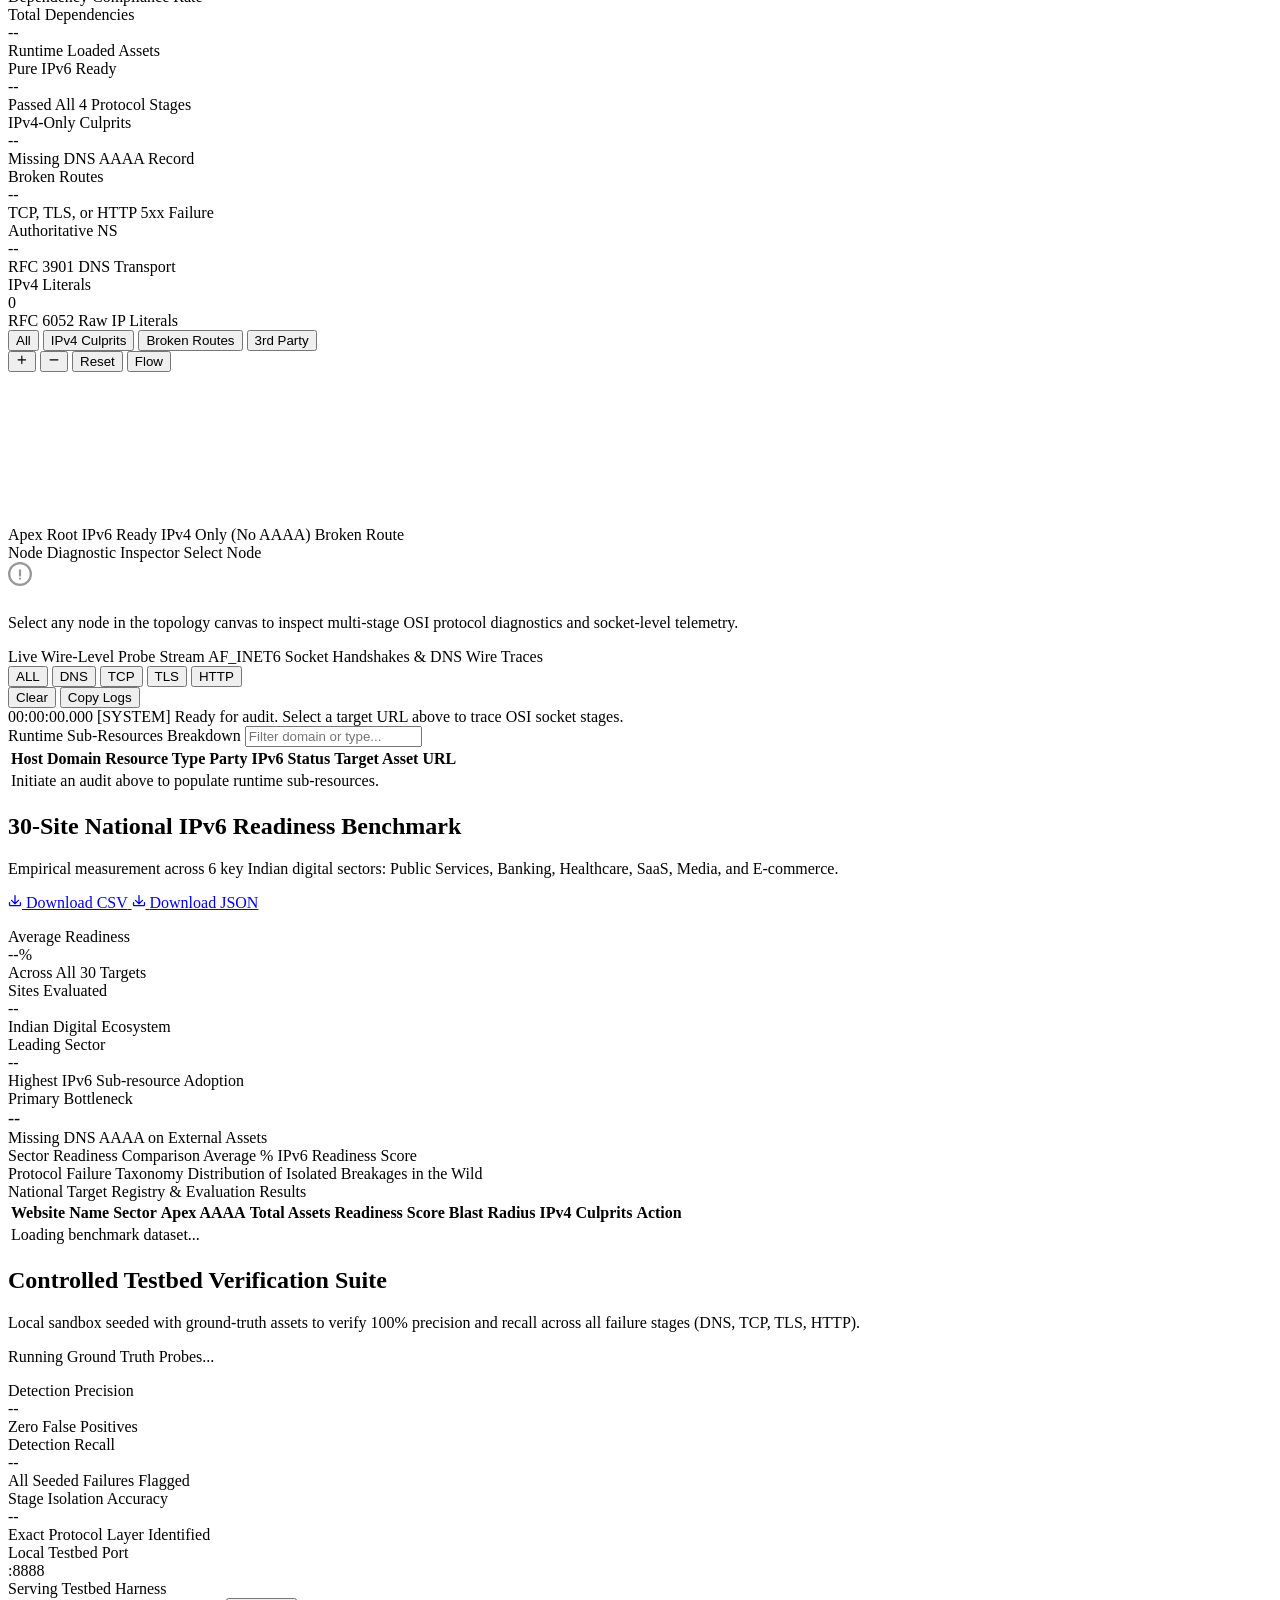
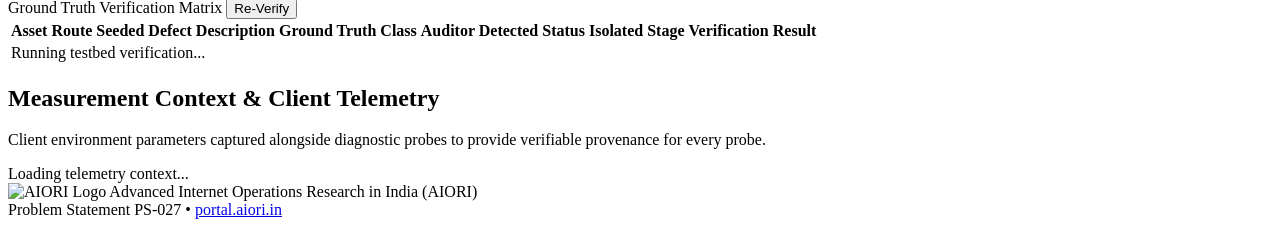
==== commit a5f1e8b5: "feat(ui): add official AIORI logo and favicon from portal.aiori.in" ====
--- a/src/web/templates/index.html
+++ b/src/web/templates/index.html
@@ -4,7 +4,8 @@
     <meta charset="UTF-8">
     <meta name="viewport" content="width=device-width, initial-scale=1.0">
     <meta name="color-scheme" content="dark light">
-    <title>IPv6 Website & Dependency Readiness Auditor</title>
+    <title>AIORI // IPv6 Website & Dependency Readiness Auditor</title>
+    <link rel="icon" type="image/png" href="/static/logo.png">
     <meta name="description" content="Production-grade IPv6 Website and Dependency Readiness Auditor. Multi-stage failure isolation across DNS, TCP, TLS, and HTTP.">
     <!-- Google Fonts: Inter and JetBrains Mono -->
     <link rel="preconnect" href="https://fonts.googleapis.com">
@@ -17,8 +18,14 @@
     <!-- Header Navigation (GitHub / Industrial Minimalist) -->
     <header class="navbar">
         <div class="brand-group">
+            <a href="/" class="brand-link" title="AIORI // Advanced Internet Operations Research in India">
+                <img src="/static/logo.png" alt="AIORI Logo" class="brand-logo" width="32" height="32">
+            </a>
             <div class="brand-info">
-                <span class="brand-title">IPv6 Readiness Auditor</span>
+                <div class="brand-title-row">
+                    <span class="brand-title">AIORI // IPv6 Readiness Auditor</span>
+                    <span class="brand-badge">PS-027</span>
+                </div>
                 <span class="brand-sub">Enterprise Internet Measurement & Dual-Stack Diagnostics</span>
             </div>
         </div>
@@ -396,6 +403,20 @@
 
     </main>
 
+    <footer class="app-footer">
+        <div class="footer-content">
+            <div class="footer-brand">
+                <img src="/static/logo.png" alt="AIORI Logo" class="footer-logo" width="20" height="20">
+                <span>Advanced Internet Operations Research in India (AIORI)</span>
+            </div>
+            <div class="footer-links font-mono">
+                <span>Problem Statement PS-027</span>
+                <span>&bull;</span>
+                <a href="https://portal.aiori.in" target="_blank" rel="noopener noreferrer">portal.aiori.in</a>
+            </div>
+        </div>
+    </footer>
+
     <script src="/static/app.js"></script>
 </body>
 </html>
